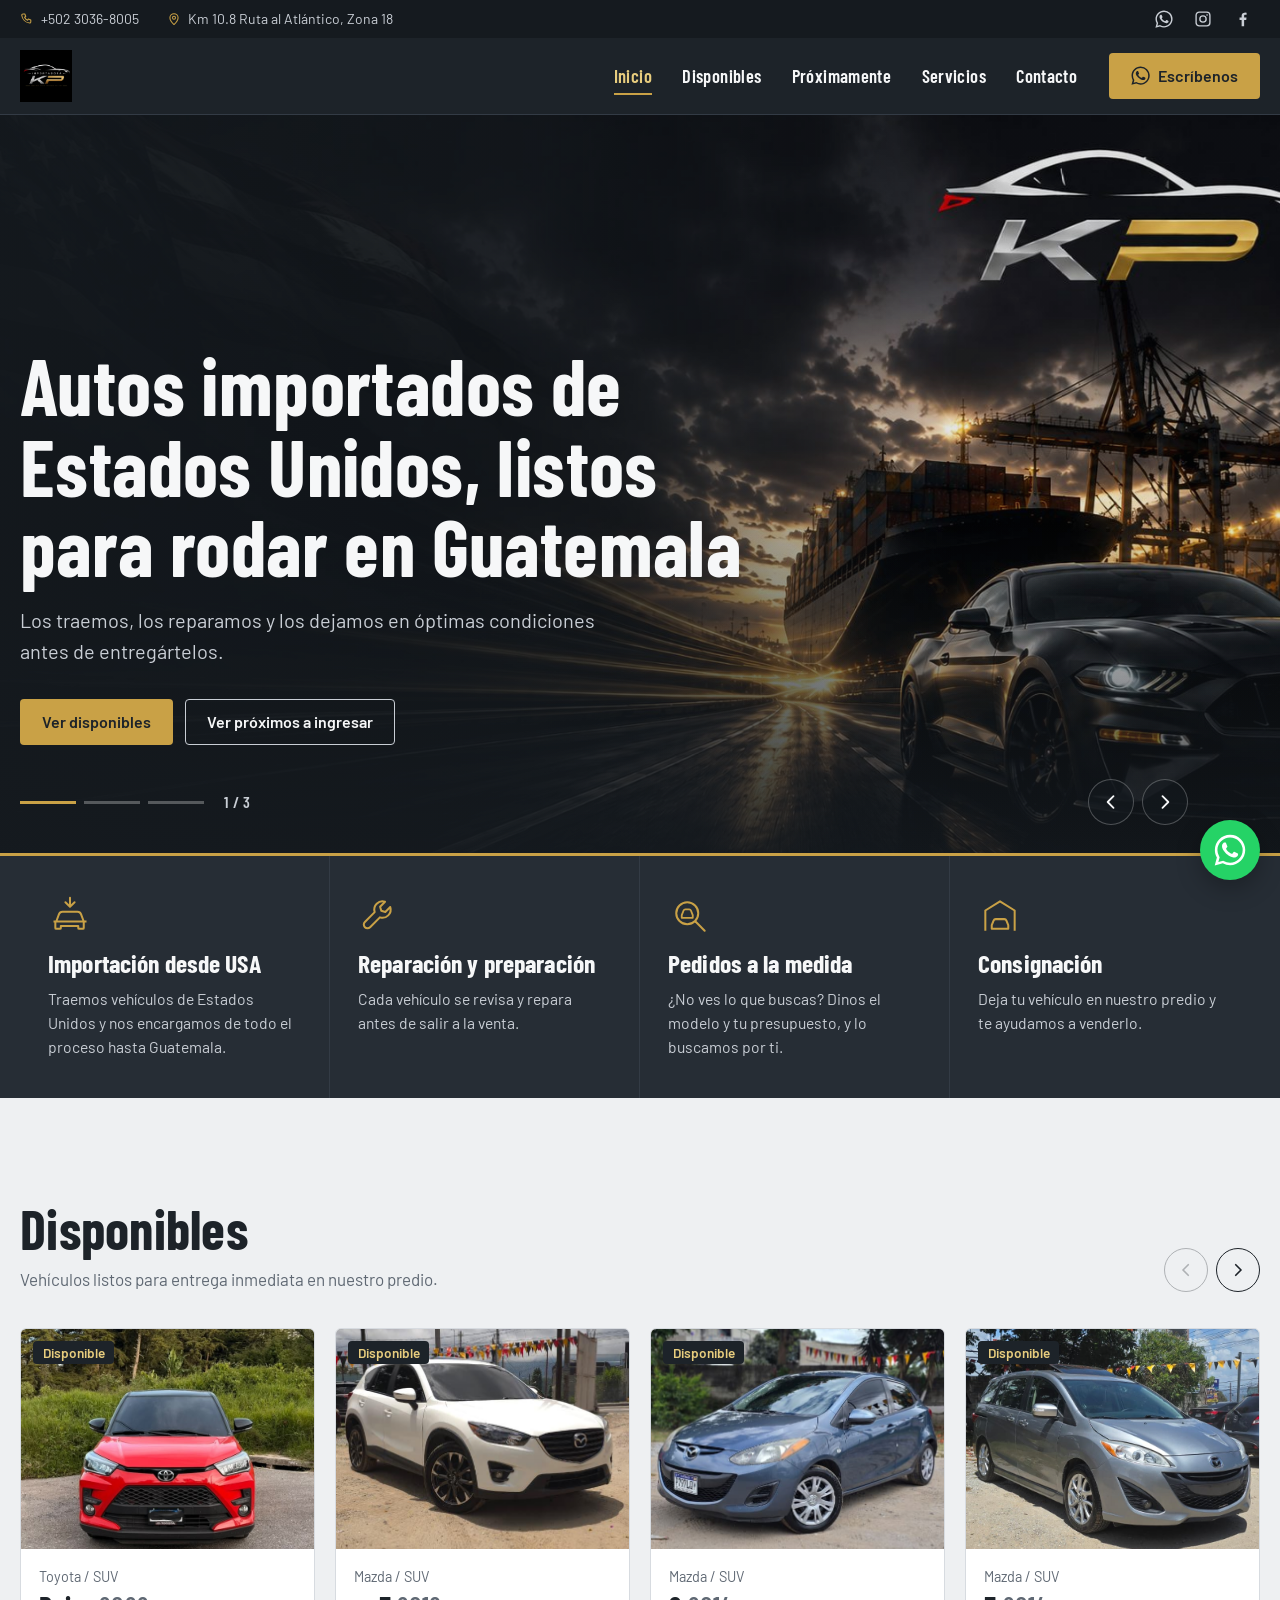
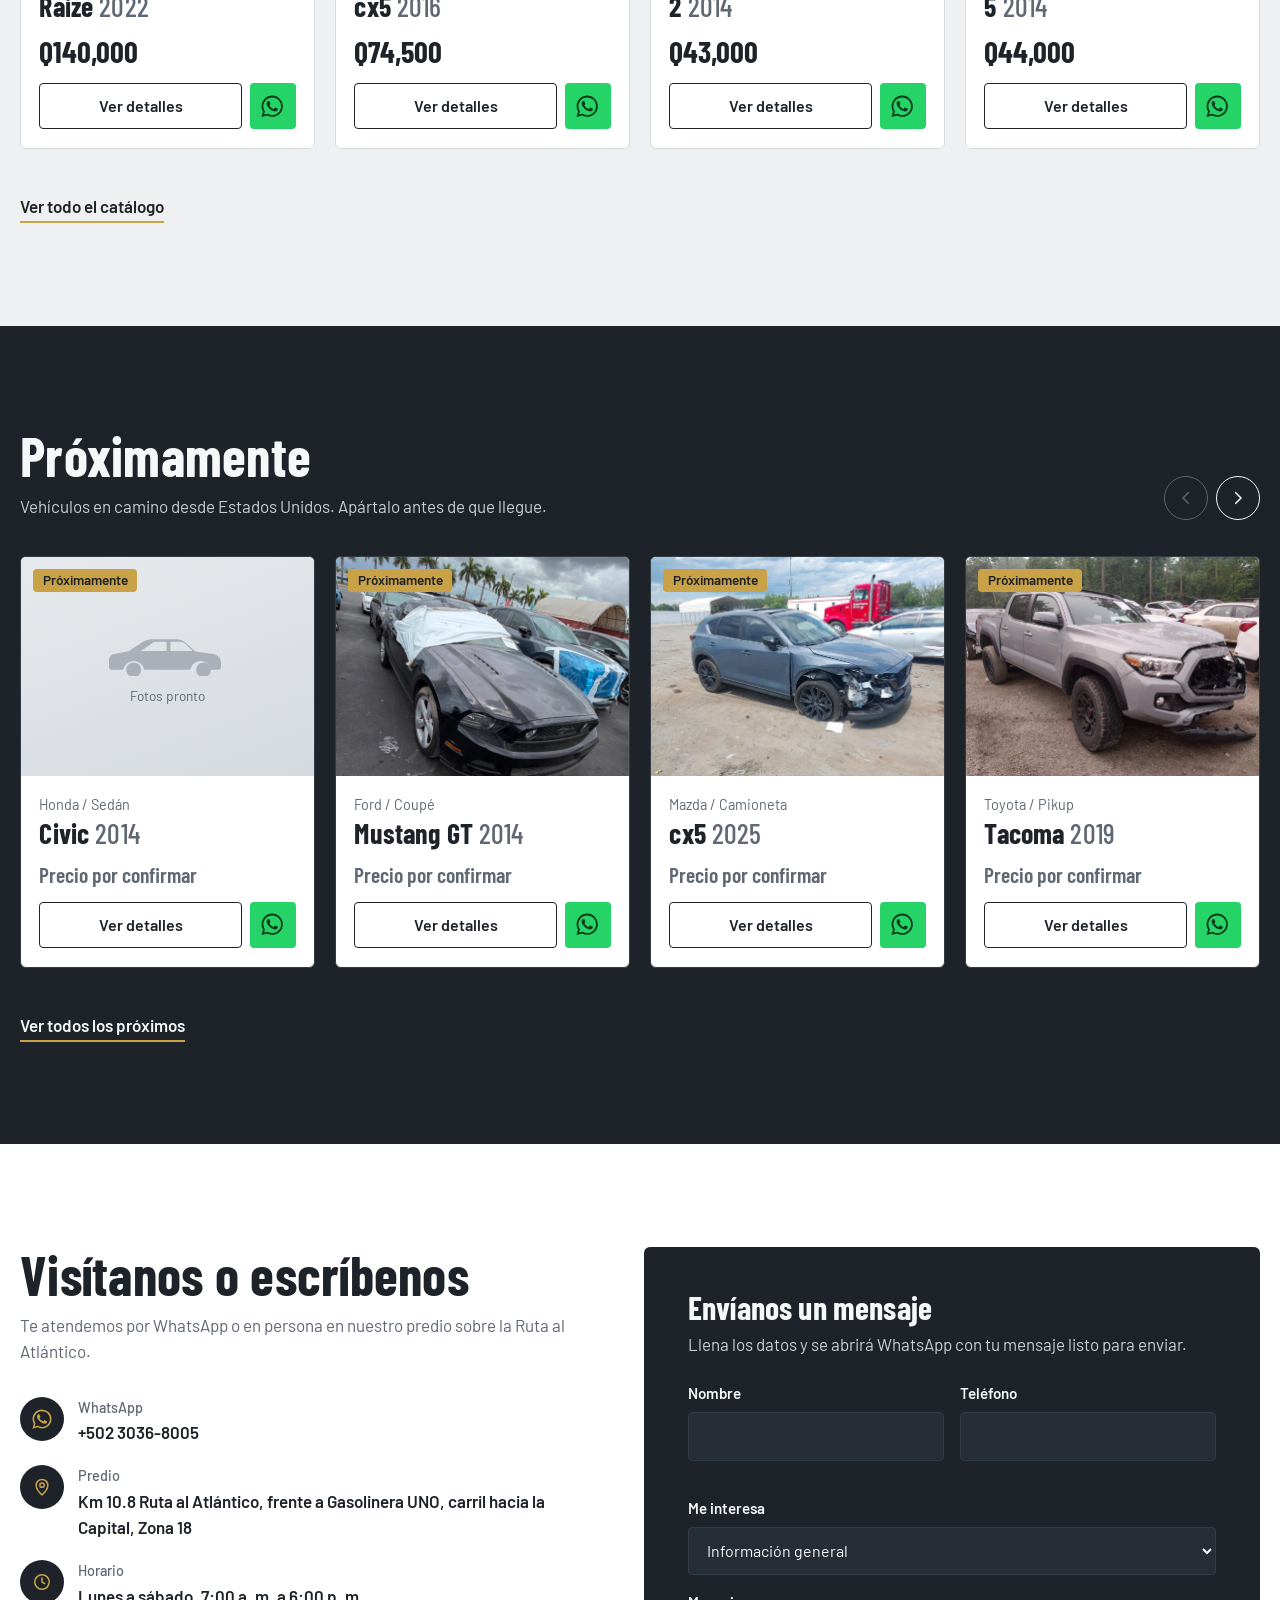
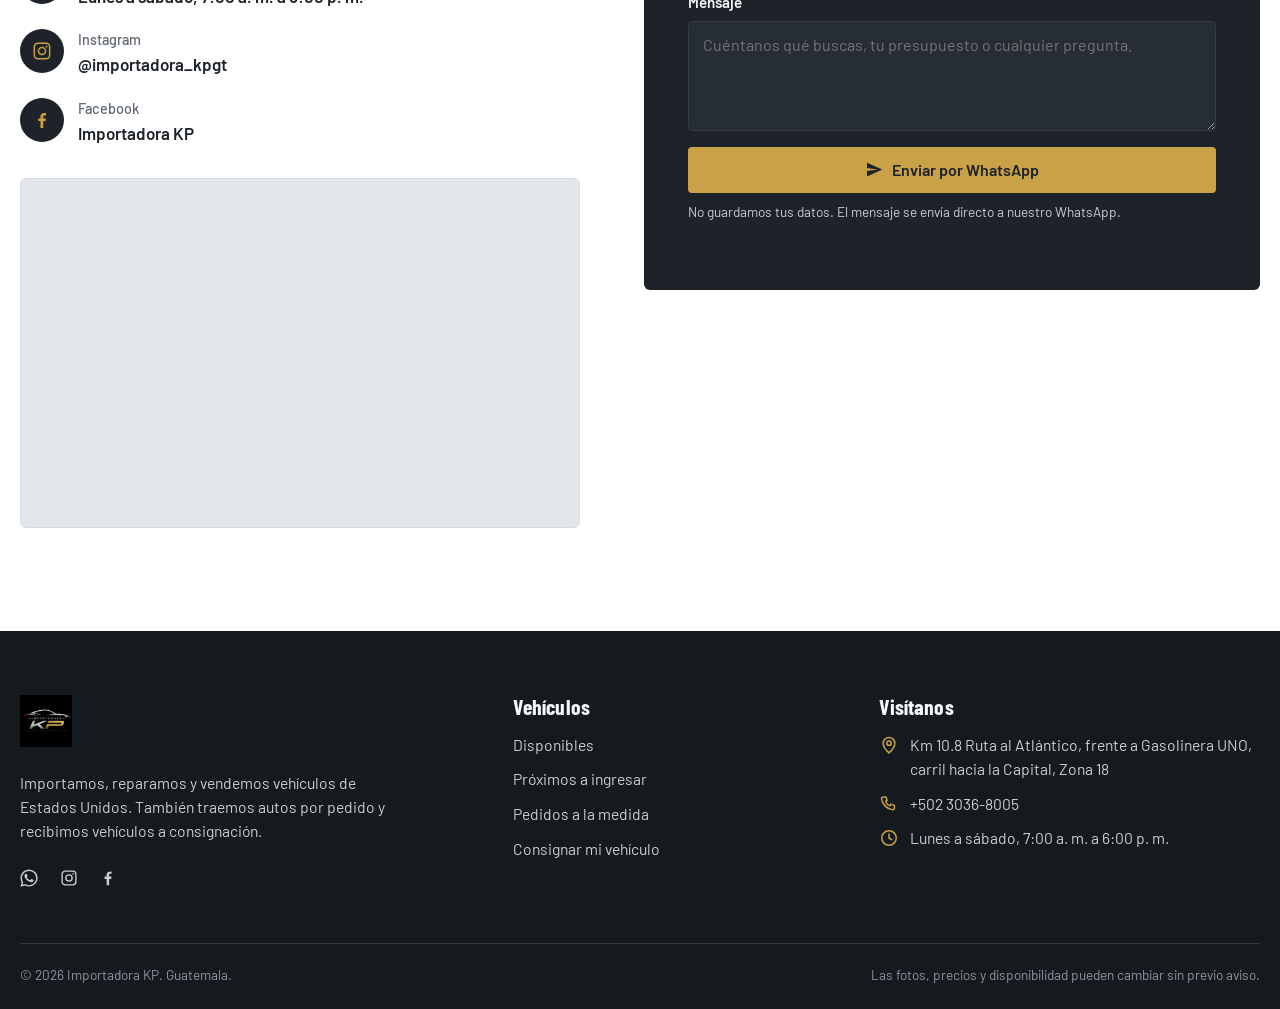
==== index.html @ 545c74b1 "Add files via upload" ====
<!DOCTYPE html>
<html lang="es">
<head>
  <meta charset="UTF-8">
  <meta name="viewport" content="width=device-width, initial-scale=1">
  <title>Importadora KP | Autos importados de Estados Unidos en Guatemala</title>
  <meta name="description" content="Importamos, reparamos y vendemos vehículos de Estados Unidos. Autos por pedido y consignación en Km 10.8 Ruta al Atlántico, Zona 18, Guatemala.">
  <meta property="og:title" content="Importadora KP">
  <meta property="og:description" content="Autos importados de Estados Unidos, listos para rodar en Guatemala.">
  <meta property="og:type" content="website">
  <meta property="og:image" content="img/logo-kp.png">
  <link rel="icon" href="img/logo-kp.png">
  <link rel="preconnect" href="https://fonts.googleapis.com">
  <link rel="preconnect" href="https://fonts.gstatic.com" crossorigin>
  <link href="https://fonts.googleapis.com/css2?family=Barlow+Condensed:wght@500;600;700&family=Barlow:wght@400;500;600&display=swap" rel="stylesheet">
  <link rel="stylesheet" href="css/styles.css">
</head>
<body data-pagina="inicio">

  <header class="encabezado" id="encabezado"></header>

  <main>
    <!-- Portada con fotos grandes (se edita en data/vehiculos.js → CONFIG.portada) -->
    <section class="portada" id="portada" aria-roledescription="carrusel" aria-label="Destacados">
      <div class="portada__pista" id="portadaPista"></div>
      <div class="portada__controles">
        <div class="contenedor">
          <div class="portada__puntos" id="portadaPuntos"></div>
          <span class="portada__contador" id="portadaContador" aria-live="polite"></span>
          <div class="portada__flechas">
            <button class="portada__flecha" id="portadaAnterior" aria-label="Diapositiva anterior"><svg viewBox="0 0 24 24"><path d="M15 5l-7 7 7 7" fill="none" stroke="currentColor" stroke-width="2.2" stroke-linecap="round" stroke-linejoin="round"/></svg></button>
            <button class="portada__flecha" id="portadaSiguiente" aria-label="Diapositiva siguiente"><svg viewBox="0 0 24 24"><path d="M9 5l7 7-7 7" fill="none" stroke="currentColor" stroke-width="2.2" stroke-linecap="round" stroke-linejoin="round"/></svg></button>
          </div>
        </div>
      </div>
    </section>

    <!-- Servicios -->
    <section class="servicios" id="servicios" aria-labelledby="tituloServicios">
      <h2 class="solo-lectores" id="tituloServicios">Servicios</h2>
      <div class="contenedor servicios__rejilla">
        <a class="servicio" href="catalogo.html">
          <svg viewBox="0 0 48 48" aria-hidden="true"><path d="M6 30h36M9 30l3-8c.6-1.6 2.1-2.6 3.8-2.6h16.4c1.7 0 3.2 1 3.8 2.6l3 8v7a1 1 0 0 1-1 1h-4a1 1 0 0 1-1-1v-2H14v2a1 1 0 0 1-1 1H9a1 1 0 0 1-1-1v-7z" fill="none" stroke="currentColor" stroke-width="2.2" stroke-linejoin="round"/><path d="M24 4v10M19 9l5 5 5-5" fill="none" stroke="currentColor" stroke-width="2.2" stroke-linecap="round" stroke-linejoin="round"/></svg>
          <h3>Importación desde USA</h3>
          <p>Traemos vehículos de Estados Unidos y nos encargamos de todo el proceso hasta Guatemala.</p>
        </a>
        <div class="servicio">
          <svg viewBox="0 0 48 48" aria-hidden="true"><path d="M29.5 8.5a9 9 0 0 0-11.3 11.3L7.5 30.5a4 4 0 1 0 5.7 5.7l10.7-10.7a9 9 0 0 0 11.3-11.3l-5.4 5.4-4.4-1.3-1.3-4.4 5.4-5.4z" fill="none" stroke="currentColor" stroke-width="2.2" stroke-linejoin="round"/></svg>
          <h3>Reparación y preparación</h3>
          <p>Cada vehículo se revisa y repara antes de salir a la venta.</p>
        </div>
        <a class="servicio" id="servicioPedido" href="#" target="_blank" rel="noopener">
          <svg viewBox="0 0 48 48" aria-hidden="true"><circle cx="21" cy="21" r="12" fill="none" stroke="currentColor" stroke-width="2.2"/><path d="M30 30l10 10" stroke="currentColor" stroke-width="2.2" stroke-linecap="round"/><path d="M15 23l2-5c.3-.8 1-1.3 1.9-1.3h4.2c.9 0 1.6.5 1.9 1.3l2 5v3H15z" fill="none" stroke="currentColor" stroke-width="2" stroke-linejoin="round"/></svg>
          <h3>Pedidos a la medida</h3>
          <p>¿No ves lo que buscas? Dinos el modelo y tu presupuesto, y lo buscamos por ti.</p>
        </a>
        <a class="servicio" id="servicioConsigna" href="#" target="_blank" rel="noopener">
          <svg viewBox="0 0 48 48" aria-hidden="true"><path d="M8 40V18l16-10 16 10v22" fill="none" stroke="currentColor" stroke-width="2.2" stroke-linejoin="round"/><path d="M15 34l2-5c.4-1 1.3-1.6 2.3-1.6h9.4c1 0 1.9.6 2.3 1.6l2 5v4H15z" fill="none" stroke="currentColor" stroke-width="2.2" stroke-linejoin="round"/></svg>
          <h3>Consignación</h3>
          <p>Deja tu vehículo en nuestro predio y te ayudamos a venderlo.</p>
        </a>
      </div>
    </section>

    <!-- Disponibles -->
    <section class="seccion" id="disponibles" aria-labelledby="tituloDisponibles">
      <div class="contenedor">
        <div class="seccion__cabeza">
          <div>
            <h2 class="seccion__titulo" id="tituloDisponibles">Disponibles</h2>
            <p class="seccion__bajada">Vehículos listos para entrega inmediata en nuestro predio.</p>
          </div>
          <div class="carrusel__flechas" data-carrusel="pistaDisponibles"></div>
        </div>
        <div class="carrusel">
          <div class="carrusel__pista" id="pistaDisponibles" tabindex="0" aria-label="Vehículos disponibles"></div>
        </div>
        <p class="seccion__mas"><a class="enlace-flecha" href="catalogo.html">Ver todo el catálogo</a></p>
      </div>
    </section>

    <!-- Próximamente -->
    <section class="seccion seccion--oscura" id="proximamente" aria-labelledby="tituloProximos">
      <div class="contenedor">
        <div class="seccion__cabeza">
          <div>
            <h2 class="seccion__titulo" id="tituloProximos">Próximamente</h2>
            <p class="seccion__bajada">Vehículos en camino desde Estados Unidos. Apártalo antes de que llegue.</p>
          </div>
          <div class="carrusel__flechas" data-carrusel="pistaProximos"></div>
        </div>
        <div class="carrusel">
          <div class="carrusel__pista" id="pistaProximos" tabindex="0" aria-label="Vehículos próximos a ingresar"></div>
        </div>
        <p class="seccion__mas"><a class="enlace-flecha" href="catalogo.html?ver=proximamente">Ver todos los próximos</a></p>
      </div>
    </section>

    <!-- Contacto -->
    <section class="seccion seccion--blanca" id="contacto" aria-labelledby="tituloContacto">
      <div class="contenedor contacto__rejilla">
        <div>
          <h2 class="seccion__titulo" id="tituloContacto">Visítanos o escríbenos</h2>
          <p class="seccion__bajada">Te atendemos por WhatsApp o en persona en nuestro predio sobre la Ruta al Atlántico.</p>
          <ul class="contacto__lista" id="contactoLista"></ul>
          <div class="contacto__mapa" id="contactoMapa"></div>
        </div>

        <form class="formulario" id="formContacto" novalidate>
          <h3>Envíanos un mensaje</h3>
          <p>Llena los datos y se abrirá WhatsApp con tu mensaje listo para enviar.</p>
          <div class="campo__fila">
            <div class="campo">
              <label for="fNombre">Nombre</label>
              <input id="fNombre" name="nombre" type="text" autocomplete="name" required>
              <span class="campo__error" id="eNombre"></span>
            </div>
            <div class="campo">
              <label for="fTelefono">Teléfono</label>
              <input id="fTelefono" name="telefono" type="tel" autocomplete="tel" inputmode="tel">
              <span class="campo__error"></span>
            </div>
          </div>
          <div class="campo">
            <label for="fInteres">Me interesa</label>
            <select id="fInteres" name="interes"></select>
          </div>
          <div class="campo">
            <label for="fMensaje">Mensaje</label>
            <textarea id="fMensaje" name="mensaje" placeholder="Cuéntanos qué buscas, tu presupuesto o cualquier pregunta."></textarea>
          </div>
          <button class="btn btn--oro btn--bloque" type="submit">
            <svg viewBox="0 0 24 24" aria-hidden="true"><path fill="currentColor" d="M2.5 20.5l19-8.5-19-8.5v6.6l13.5 1.9-13.5 1.9z"/></svg>
            Enviar por WhatsApp
          </button>
          <p class="formulario__nota">No guardamos tus datos. El mensaje se envía directo a nuestro WhatsApp.</p>
        </form>
      </div>
    </section>
  </main>

  <footer class="pie" id="pie"></footer>

  <script src="data/vehiculos.js"></script>
  <script src="js/comun.js"></script>
  <script src="js/inicio.js"></script>
</body>
</html>
---- css/styles.css ----
/* =============================================================
   IMPORTADORA KP — ESTILOS
   Paleta cromo y oro sobre acero oscuro.
   ============================================================= */

:root {
  /* Colores de marca */
  --acero: #1D2329;          /* fondo oscuro principal */
  --acero-2: #262D35;        /* paneles sobre fondo oscuro */
  --acero-3: #333B45;        /* bordes sobre fondo oscuro */
  --cromo: #C9CED5;          /* texto secundario sobre oscuro */
  --blanco: #F6F7F8;
  --oro: #C9A146;
  --oro-claro: #E8CD7E;
  --oro-oscuro: #8E6B22;
  --papel: #EEF0F2;          /* fondo claro del catálogo */
  --tinta: #1D2329;          /* texto sobre claro */
  --gris: #5F6873;           /* texto secundario sobre claro */
  --linea: #D7DBE0;          /* bordes sobre claro */
  --wa: #25D366;

  --grad-oro: linear-gradient(180deg, #F7E7B0 0%, #E3C36F 38%, #C9A146 55%, #8E6B22 100%);
  --grad-cromo: linear-gradient(180deg, #FFFFFF 0%, #D9DDE2 45%, #9EA5AE 55%, #E7EAED 100%);

  --fuente-titulo: "Barlow Condensed", "Arial Narrow", "Roboto Condensed", sans-serif;
  --fuente-texto: "Barlow", "Segoe UI", Roboto, Helvetica, Arial, sans-serif;

  --ancho: 1240px;
  --radio: 6px;
  --radio-sm: 4px;
  --alto-barra: 76px;
}

*, *::before, *::after { box-sizing: border-box; }

html { scroll-behavior: smooth; scroll-padding-top: calc(var(--alto-barra) + 12px); }

body {
  margin: 0;
  font-family: var(--fuente-texto);
  font-size: 1.0625rem;
  line-height: 1.55;
  color: var(--tinta);
  background: var(--papel);
  -webkit-font-smoothing: antialiased;
}
body.sin-scroll { overflow: hidden; }

img { max-width: 100%; display: block; }
[hidden] { display: none !important; }
a { color: inherit; }
svg { width: 1em; height: 1em; flex-shrink: 0; }

h1, h2, h3 {
  font-family: var(--fuente-titulo);
  font-weight: 700;
  line-height: 1.02;
  letter-spacing: 0.005em;
  margin: 0;
}

:focus-visible { outline: 3px solid var(--oro); outline-offset: 3px; border-radius: 2px; }

.contenedor { width: min(100% - 2.5rem, var(--ancho)); margin-inline: auto; }

.solo-lectores {
  position: absolute; width: 1px; height: 1px; overflow: hidden;
  clip: rect(0 0 0 0); white-space: nowrap;
}

/* ---------- Botones ---------- */

.btn {
  display: inline-flex; align-items: center; justify-content: center; gap: .5rem;
  min-height: 46px; padding: .65rem 1.3rem;
  font: 600 1rem/1 var(--fuente-texto);
  text-decoration: none; border-radius: var(--radio-sm);
  border: 1.5px solid transparent; cursor: pointer;
  transition: background-color .15s, color .15s, border-color .15s;
}
.btn svg { width: 1.2em; height: 1.2em; }
.btn--oro { background: var(--oro); color: var(--acero); }
.btn--oro:hover { background: var(--oro-claro); }
.btn--linea { background: transparent; border-color: var(--tinta); color: var(--tinta); }
.btn--linea:hover { background: var(--tinta); color: var(--blanco); }
.btn--cromo { background: transparent; border-color: var(--cromo); color: var(--blanco); }
.btn--cromo:hover { background: var(--blanco); color: var(--acero); border-color: var(--blanco); }
.btn--wa { background: var(--wa); color: #0B3B1D; }
.btn--wa:hover { background: #3BE07A; }
.btn--icono { width: 46px; padding: 0; }
.btn--icono svg { width: 1.4em; height: 1.4em; }
.btn--bloque { width: 100%; }

/* ---------- Logo ---------- */

.logo { display: inline-flex; align-items: center; text-decoration: none; }
.logo img { height: 52px; width: auto; }
.logo__texto { display: none; }
.logo--texto .logo__texto {
  display: inline-block;
  font: 700 1.75rem/1 var(--fuente-titulo);
  background: var(--grad-cromo);
  -webkit-background-clip: text; background-clip: text; color: transparent;
}
.logo--texto .logo__texto b {
  background: var(--grad-oro);
  -webkit-background-clip: text; background-clip: text; color: transparent;
}

/* ---------- Encabezado ---------- */

.encabezado { position: sticky; top: 0; z-index: 50; }

.franja { background: #151A1F; color: var(--cromo); font-size: .875rem; }
.franja__fila { display: flex; align-items: center; gap: 1.75rem; min-height: 38px; }
.franja__dato { display: inline-flex; align-items: center; gap: .45rem; text-decoration: none; }
.franja__dato:hover { color: var(--oro-claro); }
.franja__dato svg { color: var(--oro); }
.redes { display: flex; gap: .35rem; }
.redes a {
  display: grid; place-items: center; width: 34px; height: 34px;
  color: var(--cromo); border-radius: 50%; text-decoration: none;
}
.redes a:hover { color: var(--oro-claro); }
.redes svg { width: 18px; height: 18px; }
.redes--franja { margin-left: auto; }

.barra { background: var(--acero); border-bottom: 1px solid var(--acero-3); }
.barra__fila { display: flex; align-items: center; justify-content: space-between; min-height: var(--alto-barra); gap: 2rem; }

.nav { display: flex; align-items: center; gap: 2rem; }
.nav ul { display: flex; gap: 1.9rem; list-style: none; margin: 0; padding: 0; }
.nav ul a {
  position: relative; display: block; padding: .5rem 0;
  font: 600 1.15rem/1 var(--fuente-titulo); letter-spacing: .02em;
  color: var(--blanco); text-decoration: none;
}
.nav ul a::after {
  content: ""; position: absolute; left: 0; right: 0; bottom: -2px; height: 2px;
  background: var(--oro); transform: scaleX(0); transform-origin: left; transition: transform .2s;
}
.nav ul a:hover::after, .nav ul a[aria-current="page"]::after { transform: scaleX(1); }
.nav ul a[aria-current="page"] { color: var(--oro-claro); }

.barra__menu {
  display: none; width: 46px; height: 46px; border: 1px solid var(--acero-3);
  background: transparent; color: var(--blanco); border-radius: var(--radio-sm); cursor: pointer;
}
.barra__menu svg { width: 24px; height: 24px; }

/* ---------- Portada (slider) ---------- */

.portada { position: relative; background: var(--acero); color: var(--blanco); overflow: hidden; }
.portada__pista { position: relative; height: clamp(520px, 82vh, 780px); }

/* Cada diapositiva espera a la derecha y entra deslizándose */
.diapositiva {
  position: absolute; inset: 0; display: flex; align-items: flex-end;
  transform: translateX(100%); visibility: hidden;
  transition: transform 1s cubic-bezier(.77, 0, .18, 1), visibility 1s;
}
.diapositiva.es-activa { transform: translateX(0); visibility: visible; }
.diapositiva.es-saliente { transform: translateX(-100%); visibility: visible; }
/* Cuando se va hacia atrás, el movimiento es al revés */
.portada--atras .diapositiva { transform: translateX(-100%); }
.portada--atras .diapositiva.es-activa { transform: translateX(0); }
.portada--atras .diapositiva.es-saliente { transform: translateX(100%); }

.diapositiva__fondo { position: absolute; inset: 0; overflow: hidden; }
.diapositiva__fondo img { width: 100%; height: 100%; object-fit: cover; }
/* La foto se acerca lentamente mientras está en pantalla */
.diapositiva.es-activa .diapositiva__fondo img { animation: acercar calc(var(--duracion, 6s) + 1.5s) ease-out forwards; }
@keyframes acercar { from { transform: scale(1); } to { transform: scale(1.1); } }

.diapositiva__fondo .foto-vacia { height: 100%; background: radial-gradient(ellipse at 70% 40%, #3A434E 0%, var(--acero) 70%); }
.diapositiva__fondo .foto-vacia svg { width: min(46vw, 560px); height: auto; color: #2E363F; margin-left: 30%; }
.diapositiva__fondo .foto-vacia span { display: none; }
.diapositiva::after {
  content: ""; position: absolute; inset: 0;
  background:
    linear-gradient(90deg, rgba(21,26,31,.92) 0%, rgba(21,26,31,.7) 42%, rgba(21,26,31,.1) 75%),
    linear-gradient(0deg, rgba(21,26,31,.85) 0%, rgba(21,26,31,0) 45%);
}
.diapositiva__texto { position: relative; z-index: 2; padding-bottom: clamp(5.5rem, 12vh, 8rem); }
.diapositiva__texto > * { max-width: 760px; }
.diapositiva__texto h1, .diapositiva__texto h2 {
  font-size: clamp(2.6rem, 6.2vw, 5rem);
  text-wrap: balance;
}
.diapositiva__texto p { font-size: clamp(1.05rem, 1.6vw, 1.25rem); color: var(--cromo); max-width: 56ch; margin: 1.1rem 0 2rem; }
.diapositiva__botones { display: flex; flex-wrap: wrap; gap: .8rem; }

/* Los textos entran uno tras otro después de que llega la foto */
.diapositiva.es-activa .diapositiva__texto > * { animation: entrar .8s cubic-bezier(.2,.7,.2,1) both; animation-delay: .55s; }
.diapositiva.es-activa .diapositiva__texto > :nth-child(2) { animation-delay: .7s; }
.diapositiva.es-activa .diapositiva__texto > :nth-child(3) { animation-delay: .85s; }
@keyframes entrar { from { opacity: 0; transform: translateY(28px); } to { opacity: 1; transform: none; } }

.portada__controles {
  position: absolute; z-index: 3; left: 0; right: 0; bottom: 1.75rem;
}
.portada__controles .contenedor { display: flex; align-items: center; gap: 1.25rem; }
.portada__puntos { display: flex; gap: .5rem; }
.portada__punto {
  position: relative; width: 56px; height: 20px; padding: 0; border: 0; background: none; cursor: pointer;
}
.portada__punto::before {
  content: ""; position: absolute; left: 0; right: 0; top: 9px; height: 3px; background: rgba(255,255,255,.28);
}
.portada__punto span {
  position: absolute; left: 0; top: 9px; height: 3px; width: 0; background: var(--oro);
}
.portada__punto.es-activo span { animation: progreso var(--duracion, 6s) linear forwards; }
.portada.en-pausa .portada__punto.es-activo span { animation-play-state: paused; }
@keyframes progreso { to { width: 100%; } }
.portada__contador { font: 600 1rem/1 var(--fuente-titulo); color: var(--cromo); letter-spacing: .05em; }
.portada__flechas { margin-left: auto; display: flex; gap: .5rem; }
.portada__flecha {
  width: 46px; height: 46px; display: grid; place-items: center;
  background: rgba(21,26,31,.55); color: var(--blanco); border: 1px solid rgba(255,255,255,.25);
  border-radius: 50%; cursor: pointer;
}
.portada__flecha:hover { border-color: var(--oro); color: var(--oro-claro); }
.portada__flecha svg { width: 20px; height: 20px; }
/* deja espacio para el botón flotante de WhatsApp */
@media (max-width: 1400px) { .portada__flechas { margin-right: 4.5rem; } }

/* ---------- Secciones ---------- */

.seccion { padding: clamp(4rem, 8vw, 6.5rem) 0; }
.seccion--oscura { background: var(--acero); color: var(--blanco); }
.seccion--blanca { background: #fff; }

.seccion__cabeza { display: flex; align-items: flex-end; justify-content: space-between; gap: 1.5rem; margin-bottom: 2.25rem; flex-wrap: wrap; }
.seccion__titulo { font-size: clamp(2.2rem, 4.4vw, 3.4rem); }
.seccion__bajada { color: var(--gris); margin: .6rem 0 0; max-width: 60ch; }
.seccion--oscura .seccion__bajada { color: var(--cromo); }

.enlace-flecha {
  display: inline-flex; align-items: center; gap: .4rem;
  font-weight: 600; text-decoration: none; border-bottom: 2px solid var(--oro); padding-bottom: 2px;
}
.enlace-flecha:hover { color: var(--oro-oscuro); }
.seccion--oscura .enlace-flecha:hover { color: var(--oro-claro); }

.seccion__mas { margin: 2rem 0 0; }

/* ---------- Servicios ---------- */

.servicios { background: var(--acero-2); color: var(--blanco); border-top: 3px solid var(--oro); }
.servicios__rejilla { display: grid; grid-template-columns: repeat(4, 1fr); }
.servicio {
  display: flex; flex-direction: column; gap: .7rem;
  padding: 2.4rem 1.75rem; border-right: 1px solid var(--acero-3); text-decoration: none;
}
.servicio:last-child { border-right: 0; }
.servicio svg { width: 44px; height: 44px; color: var(--oro); }
.servicio h3 { font-size: 1.6rem; }
.servicio p { margin: 0; color: var(--cromo); font-size: .98rem; }
a.servicio:hover h3 { color: var(--oro-claro); }

/* ---------- Carrusel de fichas (inicio) ---------- */

.carrusel { position: relative; }
.carrusel__pista {
  display: grid; grid-auto-flow: column; grid-auto-columns: calc((100% - 3 * 1.25rem) / 4);
  gap: 1.25rem; overflow-x: auto; scroll-snap-type: x mandatory;
  padding-bottom: .75rem; scrollbar-width: thin;
}
.carrusel__pista > * { scroll-snap-align: start; }
.carrusel__flechas { display: flex; gap: .5rem; }
.carrusel__flecha {
  width: 44px; height: 44px; display: grid; place-items: center; cursor: pointer;
  background: transparent; border: 1.5px solid currentColor; border-radius: 50%; color: inherit;
}
.carrusel__flecha:hover { background: var(--oro); border-color: var(--oro); color: var(--acero); }
.carrusel__flecha svg { width: 18px; height: 18px; }
.carrusel__flecha:disabled { opacity: .3; pointer-events: none; }

/* ---------- Ficha de vehículo ---------- */

.ficha {
  display: flex; flex-direction: column; background: #fff;
  border: 1px solid var(--linea); border-radius: var(--radio); overflow: hidden;
  color: var(--tinta);
}
.ficha:hover { border-color: #AEB5BE; }
.ficha__foto { position: relative; display: block; text-decoration: none; aspect-ratio: 4 / 3; background: #E3E6EA; overflow: hidden; }
.ficha__foto img { width: 100%; height: 100%; object-fit: cover; transition: transform .4s ease; }
.ficha:hover .ficha__foto img { transform: scale(1.03); }
.ficha__estado {
  position: absolute; top: .75rem; left: .75rem;
  padding: .3rem .6rem; border-radius: var(--radio-sm);
  font: 600 .85rem/1 var(--fuente-texto);
  background: var(--acero); color: var(--oro-claro);
}
.ficha--proximo .ficha__estado { background: var(--oro); color: var(--acero); }

.ficha__cuerpo { display: flex; flex-direction: column; flex: 1; padding: 1.1rem 1.15rem 1.2rem; }
.ficha__marca { margin: 0 0 .2rem; font-size: .9rem; color: var(--gris); }
.ficha__nombre { font-size: 1.75rem; }
.ficha__nombre a { text-decoration: none; }
.ficha__nombre a:hover { color: var(--oro-oscuro); }
.ficha__nombre span { color: var(--gris); font-weight: 500; }
.ficha__datos { display: flex; flex-wrap: wrap; gap: .35rem; list-style: none; padding: 0; margin: .75rem 0 0; }
.ficha__datos li { font-size: .85rem; padding: .2rem .55rem; background: var(--papel); border-radius: var(--radio-sm); color: #3E4650; }
.ficha__precio {
  margin: auto 0 0; padding-top: 1rem;
  font: 700 1.9rem/1 var(--fuente-titulo); color: var(--tinta);
}
.ficha__precio--pendiente { font-size: 1.35rem; color: var(--gris); font-weight: 600; }
.ficha__acciones { display: flex; gap: .5rem; margin-top: 1rem; }
.ficha__acciones .btn--linea { flex: 1; }

/* Foto faltante */
.foto-vacia {
  width: 100%; height: 100%; display: flex; flex-direction: column; align-items: center; justify-content: center; gap: .6rem;
  background: linear-gradient(160deg, #E7EAED, #D5DADF); color: #A9B0B8;
}
.foto-vacia svg { width: 46%; height: auto; }
.foto-vacia span { font-size: .85rem; color: var(--gris); }
.seccion--oscura .ficha { border-color: var(--acero-3); }

/* Vacío */
.vacio {
  grid-column: 1 / -1; padding: 3rem 1.5rem; text-align: center;
  border: 1.5px dashed var(--linea); border-radius: var(--radio); background: #fff;
}
.vacio h3 { font-size: 1.8rem; margin-bottom: .5rem; }
.vacio p { color: var(--gris); margin: 0 auto 1.25rem; max-width: 48ch; }
.vacio__botones { display: flex; gap: .6rem; justify-content: center; flex-wrap: wrap; }
.seccion--oscura .vacio { background: var(--acero-2); border-color: var(--acero-3); }
.seccion--oscura .vacio p { color: var(--cromo); }

/* ---------- Contacto ---------- */

.contacto__rejilla { display: grid; grid-template-columns: 1fr 1.1fr; gap: clamp(2rem, 5vw, 4.5rem); align-items: start; }
.contacto__lista { list-style: none; padding: 0; margin: 2rem 0; display: grid; gap: 1.25rem; }
.contacto__lista li { display: grid; grid-template-columns: 44px 1fr; gap: .9rem; align-items: start; }
.contacto__icono { display: grid; place-items: center; width: 44px; height: 44px; border-radius: 50%; background: var(--acero); color: var(--oro); }
.contacto__icono svg { width: 20px; height: 20px; }
.contacto__lista strong { display: block; font-size: .9rem; color: var(--gris); font-weight: 500; }
.contacto__lista a, .contacto__lista span { font-weight: 600; text-decoration: none; }
.contacto__lista a:hover { color: var(--oro-oscuro); }
.contacto__mapa { border: 1px solid var(--linea); border-radius: var(--radio); overflow: hidden; aspect-ratio: 16 / 10; background: #E3E6EA; }
.contacto__mapa iframe { width: 100%; height: 100%; border: 0; display: block; }

.formulario { background: var(--acero); color: var(--blanco); padding: clamp(1.75rem, 4vw, 2.75rem); border-radius: var(--radio); }
.formulario h3 { font-size: 2rem; }
.formulario > p { color: var(--cromo); margin: .5rem 0 1.5rem; }
.campo { display: grid; gap: .4rem; margin-bottom: 1rem; }
.campo label { font-size: .95rem; font-weight: 600; }
.campo input, .campo select, .campo textarea {
  width: 100%; min-height: 48px; padding: .7rem .9rem;
  font: inherit; font-size: 1rem; color: var(--blanco);
  background: var(--acero-2); border: 1px solid var(--acero-3); border-radius: var(--radio-sm);
}
.campo textarea { min-height: 110px; resize: vertical; }
.campo input:focus, .campo select:focus, .campo textarea:focus { outline: none; border-color: var(--oro); box-shadow: 0 0 0 3px rgba(201,161,70,.25); }
.campo__fila { display: grid; grid-template-columns: 1fr 1fr; gap: 1rem; }
.formulario__nota { font-size: .85rem; color: var(--cromo); margin: .9rem 0 0; }
.campo__error { color: #F2A7A0; font-size: .85rem; min-height: 1em; }

/* ---------- Pie ---------- */

.pie { background: #151A1F; color: var(--cromo); padding-top: 4rem; }
.pie__rejilla { display: grid; grid-template-columns: 1.4fr 1fr 1.2fr; gap: 3rem; padding-bottom: 3rem; }
.pie__marca p { margin: 1.1rem 0; max-width: 42ch; font-size: .98rem; }
.pie__marca .redes { margin-left: -8px; }
.pie__titulo { font-size: 1.35rem; color: var(--blanco); margin-bottom: 1rem; }
.pie__lista { list-style: none; margin: 0; padding: 0; display: grid; gap: .65rem; font-size: .98rem; }
.pie__lista a { text-decoration: none; }
.pie__lista a:hover { color: var(--oro-claro); }
.pie__lista--iconos li { display: grid; grid-template-columns: 20px 1fr; gap: .7rem; }
.pie__lista--iconos svg { width: 20px; height: 20px; color: var(--oro); margin-top: 2px; }
.pie__legal {
  display: flex; justify-content: space-between; gap: 1rem; flex-wrap: wrap;
  border-top: 1px solid var(--acero-3); padding: 1.25rem 0 1.5rem; font-size: .85rem; color: #8D96A1;
}
.pie__legal p { margin: 0; }

/* ---------- WhatsApp flotante ---------- */

.wa-flotante {
  position: fixed; right: 1.25rem; bottom: 1.25rem; z-index: 60;
  width: 60px; height: 60px; display: grid; place-items: center; border-radius: 50%;
  background: var(--wa); color: #fff; box-shadow: 0 8px 24px rgba(0,0,0,.28);
}
.wa-flotante svg { width: 32px; height: 32px; }
.wa-flotante:hover { background: #1FB857; }

/* =============================================================
   CATÁLOGO
   ============================================================= */

.cabecera-pagina { background: var(--acero); color: var(--blanco); padding: 2.75rem 0 0; }
.cabecera-pagina h1 { font-size: clamp(2.4rem, 5vw, 3.6rem); }
.cabecera-pagina p { color: var(--cromo); margin: .5rem 0 0; max-width: 60ch; }
.migas { font-size: .9rem; color: var(--cromo); margin-bottom: .9rem; }
.migas a { text-decoration: none; }
.migas a:hover { color: var(--oro-claro); }

.pestanas { display: flex; gap: .25rem; margin-top: 2rem; }
.pestana {
  display: inline-flex; align-items: center; gap: .55rem;
  padding: .95rem 1.4rem; border: 0; cursor: pointer;
  font: 600 1.2rem/1 var(--fuente-titulo); letter-spacing: .02em;
  color: var(--cromo); background: var(--acero-2);
  border-radius: var(--radio) var(--radio) 0 0;
}
.pestana:hover { color: var(--blanco); }
.pestana[aria-selected="true"] { background: var(--papel); color: var(--tinta); }
.pestana__cuenta {
  font: 600 .8rem/1 var(--fuente-texto); padding: .25rem .45rem; border-radius: 99px;
  background: var(--acero-3); color: var(--blanco);
}
.pestana[aria-selected="true"] .pestana__cuenta { background: var(--oro); color: var(--acero); }

.catalogo { display: grid; grid-template-columns: 280px 1fr; gap: 2rem; padding: 2rem 0 5rem; align-items: start; }

/* Filtros */
.filtros {
  position: sticky; top: calc(var(--alto-barra) + 1rem);
  background: #fff; border: 1px solid var(--linea); border-radius: var(--radio);
  max-height: calc(100vh - var(--alto-barra) - 2rem); overflow: auto;
}
.filtros__cabeza {
  display: flex; align-items: center; justify-content: space-between;
  padding: 1rem 1.15rem; border-bottom: 1px solid var(--linea);
}
.filtros__cabeza h2 { font-size: 1.5rem; }
.filtros__limpiar { background: none; border: 0; color: var(--oro-oscuro); font: 600 .9rem var(--fuente-texto); cursor: pointer; padding: .3rem 0; text-decoration: underline; text-underline-offset: 3px; }
.filtros__cerrar { display: none; background: none; border: 0; cursor: pointer; width: 40px; height: 40px; color: var(--tinta); }
.filtros__cerrar svg { width: 22px; height: 22px; }

.grupo { border-bottom: 1px solid var(--linea); }
.grupo:last-of-type { border-bottom: 0; }
.grupo summary {
  display: flex; align-items: center; justify-content: space-between;
  padding: 1rem 1.15rem; cursor: pointer; list-style: none;
  font-weight: 600;
}
.grupo summary::-webkit-details-marker { display: none; }
.grupo summary::after {
  content: ""; width: 9px; height: 9px; border-right: 2px solid var(--gris); border-bottom: 2px solid var(--gris);
  transform: rotate(45deg) translateY(-3px); transition: transform .2s;
}
.grupo[open] summary::after { transform: rotate(225deg) translateY(-2px); }
.grupo__cuerpo { padding: 0 1.15rem 1.15rem; display: grid; gap: .55rem; }

.opcion { display: flex; align-items: center; gap: .6rem; cursor: pointer; font-size: .98rem; }
.opcion input { width: 18px; height: 18px; accent-color: var(--acero); margin: 0; }
.opcion span:last-child { margin-left: auto; color: var(--gris); font-size: .85rem; }

.rango { display: grid; grid-template-columns: 1fr 1fr; gap: .6rem; }
.rango label { display: grid; gap: .25rem; font-size: .8rem; color: var(--gris); }
.rango input, .rango select, .busqueda input, .orden select {
  width: 100%; min-height: 42px; padding: .5rem .7rem; font: inherit; font-size: .95rem;
  border: 1px solid var(--linea); border-radius: var(--radio-sm); background: #fff; color: var(--tinta);
}
.rango input:focus, .rango select:focus, .busqueda input:focus, .orden select:focus { outline: none; border-color: var(--acero); box-shadow: 0 0 0 3px rgba(29,35,41,.12); }

/* Resultados */
.resultados__barra {
  display: flex; align-items: center; gap: 1rem; flex-wrap: wrap;
  padding-bottom: 1.25rem; margin-bottom: 1.5rem; border-bottom: 1px solid var(--linea);
}
.busqueda { position: relative; flex: 1 1 260px; }
.busqueda svg { position: absolute; left: .8rem; top: 50%; transform: translateY(-50%); width: 18px; height: 18px; color: var(--gris); }
.busqueda input { padding-left: 2.4rem; min-height: 46px; }
.resultados__cuenta { margin: -0.5rem 0 1rem; color: var(--gris); font-size: .95rem; }
.resultados__cuenta:empty { display: none; }
.filtros__vacio { padding: 1.15rem; margin: 0; color: var(--gris); }
.resultados__cuenta strong { color: var(--tinta); }
.orden { display: flex; align-items: center; gap: .5rem; }
.orden label { font-size: .9rem; color: var(--gris); white-space: nowrap; }
.orden select { min-height: 46px; width: auto; }
.boton-filtros { display: none; }

.chips { display: flex; flex-wrap: wrap; gap: .5rem; margin: -0.5rem 0 1.25rem; }
.chip {
  display: inline-flex; align-items: center; gap: .4rem;
  padding: .35rem .5rem .35rem .75rem; border-radius: 99px;
  background: var(--acero); color: var(--blanco); border: 0; cursor: pointer; font: 500 .85rem var(--fuente-texto);
}
.chip svg { width: 14px; height: 14px; color: var(--oro-claro); }
.chip:hover { background: #2F3842; }

.rejilla { display: grid; grid-template-columns: repeat(3, 1fr); gap: 1.25rem; }

.aviso-proximos {
  display: flex; gap: 1rem; align-items: center; justify-content: space-between; flex-wrap: wrap;
  padding: 1.1rem 1.25rem; margin-bottom: 1.5rem;
  background: #fff; border: 1px solid var(--linea); border-left: 4px solid var(--oro); border-radius: var(--radio);
}
.aviso-proximos p { margin: 0; max-width: 62ch; }

.fondo-filtros { display: none; }

/* =============================================================
   DETALLE DE VEHÍCULO
   ============================================================= */

.detalle { display: grid; grid-template-columns: 1.45fr 1fr; gap: 2.5rem; padding: 2rem 0 4rem; align-items: start; }
.galeria__principal {
  position: relative; aspect-ratio: 4 / 3; background: #E3E6EA; border-radius: var(--radio); overflow: hidden;
}
.galeria__principal img { width: 100%; height: 100%; object-fit: cover; }
.galeria__miniaturas { display: grid; grid-template-columns: repeat(5, 1fr); gap: .6rem; margin-top: .6rem; }
.galeria__miniatura { padding: 0; border: 2px solid transparent; border-radius: var(--radio-sm); overflow: hidden; aspect-ratio: 4 / 3; cursor: pointer; background: #E3E6EA; }
.galeria__miniatura img { width: 100%; height: 100%; object-fit: cover; }
.galeria__miniatura[aria-current="true"] { border-color: var(--oro); }
.galeria__nav {
  position: absolute; top: 50%; transform: translateY(-50%);
  width: 44px; height: 44px; border-radius: 50%; border: 0; cursor: pointer;
  background: rgba(29,35,41,.7); color: #fff; display: grid; place-items: center;
}
.galeria__nav svg { width: 18px; height: 18px; }
.galeria__nav--ant { left: .75rem; }
.galeria__nav--sig { right: .75rem; }

.resumen { position: sticky; top: calc(var(--alto-barra) + 1rem); background: #fff; border: 1px solid var(--linea); border-radius: var(--radio); padding: 1.75rem; }
.resumen__estado { display: inline-block; padding: .3rem .6rem; border-radius: var(--radio-sm); font: 600 .85rem/1 var(--fuente-texto); background: var(--acero); color: var(--oro-claro); }
.resumen__estado--proximo { background: var(--oro); color: var(--acero); }
.resumen__marca { margin: 1rem 0 .15rem; color: var(--gris); }
.resumen h1 { font-size: clamp(2.2rem, 4vw, 3rem); }
.resumen h1 span { color: var(--gris); font-weight: 500; }
.resumen__precio { font: 700 2.6rem/1 var(--fuente-titulo); margin: 1.25rem 0 0; }
.resumen__precio--pendiente { font-size: 1.8rem; color: var(--gris); }
.resumen__botones { display: grid; gap: .6rem; margin-top: 1.5rem; }
.resumen__nota { font-size: .88rem; color: var(--gris); margin: 1rem 0 0; }

.fichatecnica { margin-top: 2.5rem; }
.fichatecnica h2 { font-size: 2rem; margin-bottom: 1rem; }
.fichatecnica dl { display: grid; grid-template-columns: repeat(2, 1fr); margin: 0; background: #fff; border: 1px solid var(--linea); border-radius: var(--radio); overflow: hidden; }
.fichatecnica dl div { padding: .9rem 1.15rem; border-bottom: 1px solid var(--linea); }
.fichatecnica dl div:nth-child(odd) { border-right: 1px solid var(--linea); }
.fichatecnica dt { font-size: .85rem; color: var(--gris); }
.fichatecnica dd { margin: .1rem 0 0; font-weight: 600; }
.fichatecnica__texto { margin-top: 1.5rem; white-space: pre-line; max-width: 70ch; }

.no-encontrado { padding: 5rem 0; text-align: center; }
.no-encontrado h1 { font-size: 3rem; margin-bottom: .75rem; }
.no-encontrado p { color: var(--gris); margin: 0 auto 1.75rem; max-width: 48ch; }

/* =============================================================
   RESPONSIVE
   ============================================================= */

@media (max-width: 1100px) {
  .carrusel__pista { grid-auto-columns: calc((100% - 2 * 1.25rem) / 3); }
  .rejilla { grid-template-columns: repeat(2, 1fr); }
  .nav ul { gap: 1.3rem; }
}

@media (max-width: 960px) {
  :root { --alto-barra: 68px; }
  .franja__dato--dir { display: none; }
  .barra__menu { display: grid; place-items: center; }
  .nav {
    position: fixed; inset: calc(var(--alto-barra) + 38px) 0 0 0; z-index: 40;
    flex-direction: column; align-items: stretch; gap: 1.5rem;
    padding: 1.5rem 1.25rem 2rem; background: var(--acero);
    transform: translateX(100%); visibility: hidden; transition: transform .25s ease, visibility .25s;
  }
  .nav--abierto { transform: none; visibility: visible; }
  .nav ul { flex-direction: column; gap: 0; }
  .nav ul a { padding: 1.1rem 0; font-size: 1.6rem; border-bottom: 1px solid var(--acero-3); }
  .nav ul a::after { display: none; }
  .nav__cta { min-height: 54px; }

  .servicios__rejilla { grid-template-columns: repeat(2, 1fr); }
  .servicio:nth-child(2) { border-right: 0; }
  .servicio:nth-child(-n+2) { border-bottom: 1px solid var(--acero-3); }

  .contacto__rejilla { grid-template-columns: 1fr; }
  .pie__rejilla { grid-template-columns: 1fr 1fr; }
  .pie__marca { grid-column: 1 / -1; }

  /* Catálogo: filtros como panel lateral */
  .catalogo { grid-template-columns: 1fr; }
  .filtros {
    position: fixed; top: 0; bottom: 0; left: 0; z-index: 70; width: min(88vw, 360px);
    max-height: none; border-radius: 0; border: 0;
    transform: translateX(-100%); visibility: hidden; transition: transform .25s ease, visibility .25s;
  }
  .filtros--abierto { transform: none; visibility: visible; }
  .filtros__cerrar { display: grid; place-items: center; }
  .filtros__pie { position: sticky; bottom: 0; padding: 1rem 1.15rem; background: #fff; border-top: 1px solid var(--linea); }
  .fondo-filtros { position: fixed; inset: 0; z-index: 65; background: rgba(21,26,31,.55); }
  .fondo-filtros--visible { display: block; }
  .boton-filtros { display: inline-flex; }

  .detalle { grid-template-columns: 1fr; }
  .resumen { position: static; }
}

@media (min-width: 961px) { .filtros__pie { display: none; } }

@media (max-width: 640px) {
  body { font-size: 1rem; }
  .contenedor { width: min(100% - 2rem, var(--ancho)); }
  .franja { font-size: .82rem; }
  .logo img { height: 42px; }
  .carrusel__pista { grid-auto-columns: 82%; }
  .rejilla { grid-template-columns: 1fr; }
  .servicios__rejilla { grid-template-columns: 1fr; }
  .servicio { border-right: 0; border-bottom: 1px solid var(--acero-3); padding: 1.75rem 0; }
  .servicio:last-child { border-bottom: 0; }
  .campo__fila { grid-template-columns: 1fr; }
  .pie__rejilla { grid-template-columns: 1fr; gap: 2rem; }
  .diapositiva::after { background: linear-gradient(0deg, rgba(21,26,31,.95) 0%, rgba(21,26,31,.75) 45%, rgba(21,26,31,.2) 100%); }
  .portada__flechas { display: none; }
  .resultados__barra { gap: .75rem; }
  .orden { flex: 1; }
  .orden select { width: 100%; }
  .pestana { padding: .85rem 1rem; font-size: 1.05rem; }
  .fichatecnica dl { grid-template-columns: 1fr; }
  .fichatecnica dl div:nth-child(odd) { border-right: 0; }
  .galeria__miniaturas { grid-template-columns: repeat(4, 1fr); }
}

@media (prefers-reduced-motion: reduce) {
  *, *::before, *::after { animation-duration: .01ms !important; animation-iteration-count: 1 !important; transition-duration: .01ms !important; scroll-behavior: auto !important; }
  /* La portada sigue moviéndose aunque Windows tenga las animaciones apagadas */
  .portada .diapositiva { transition-duration: 1s !important; }
  .portada .diapositiva.es-activa .diapositiva__texto > * { animation-duration: .8s !important; }
  .portada .diapositiva.es-activa .diapositiva__fondo img { animation-duration: 7.5s !important; }
  .portada .portada__punto.es-activo span { animation-duration: 6s !important; }
}

/* Migas sobre fondo claro (detalle) */
.migas--claro { color: var(--gris); padding-top: 1.75rem; margin: 0; }
.migas--claro a:hover { color: var(--oro-oscuro); }
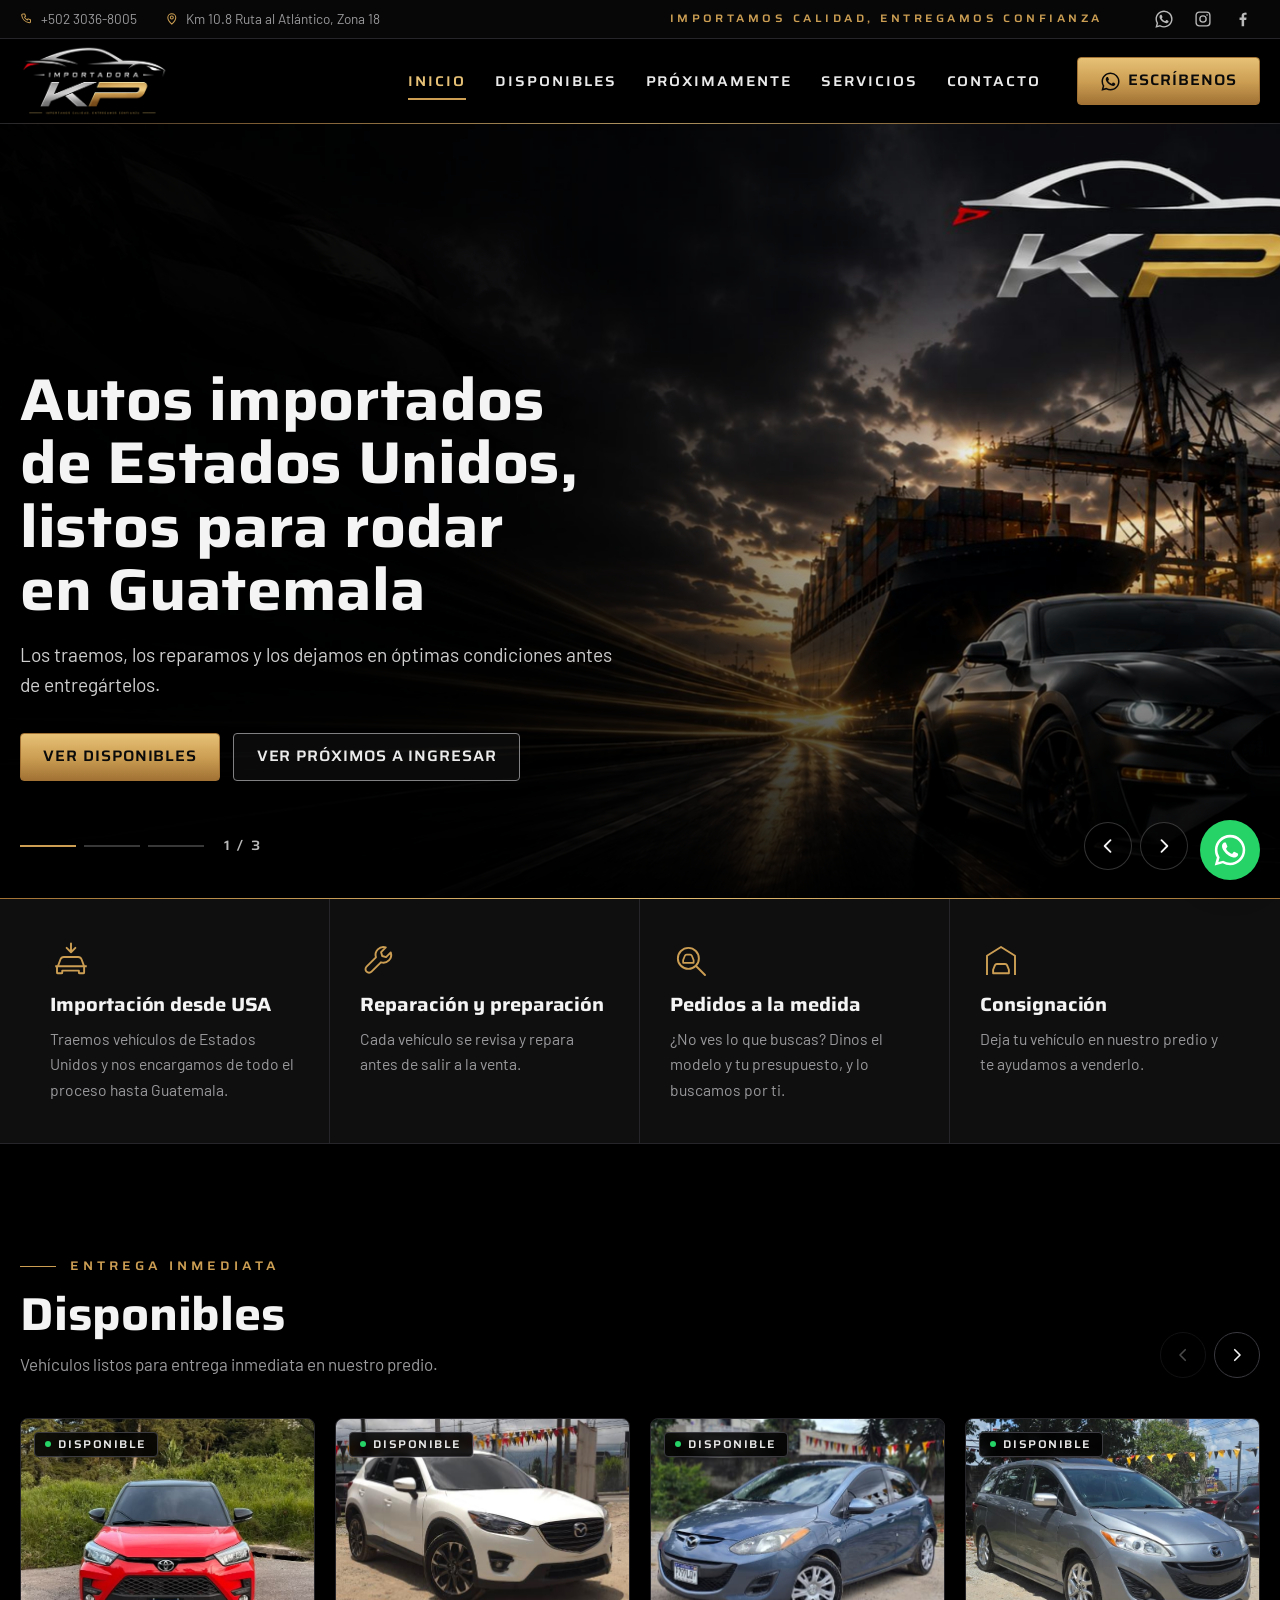
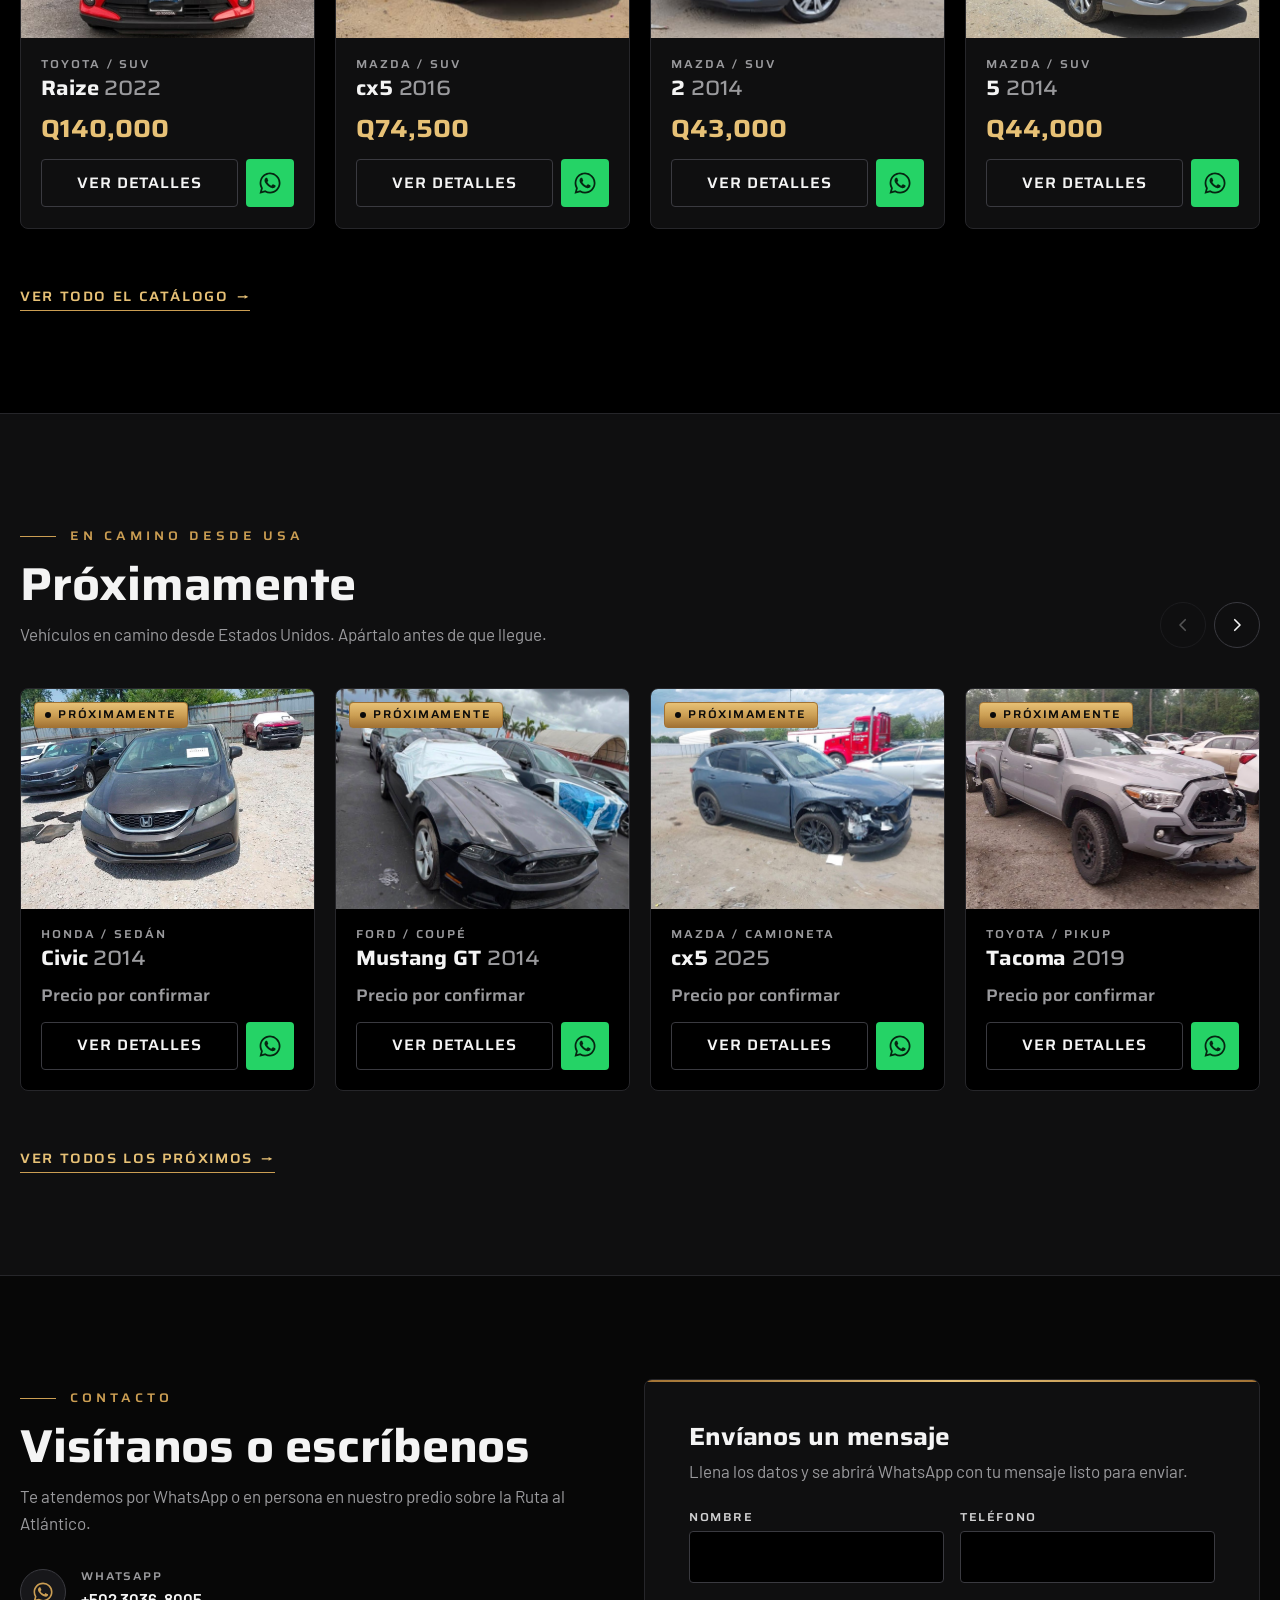
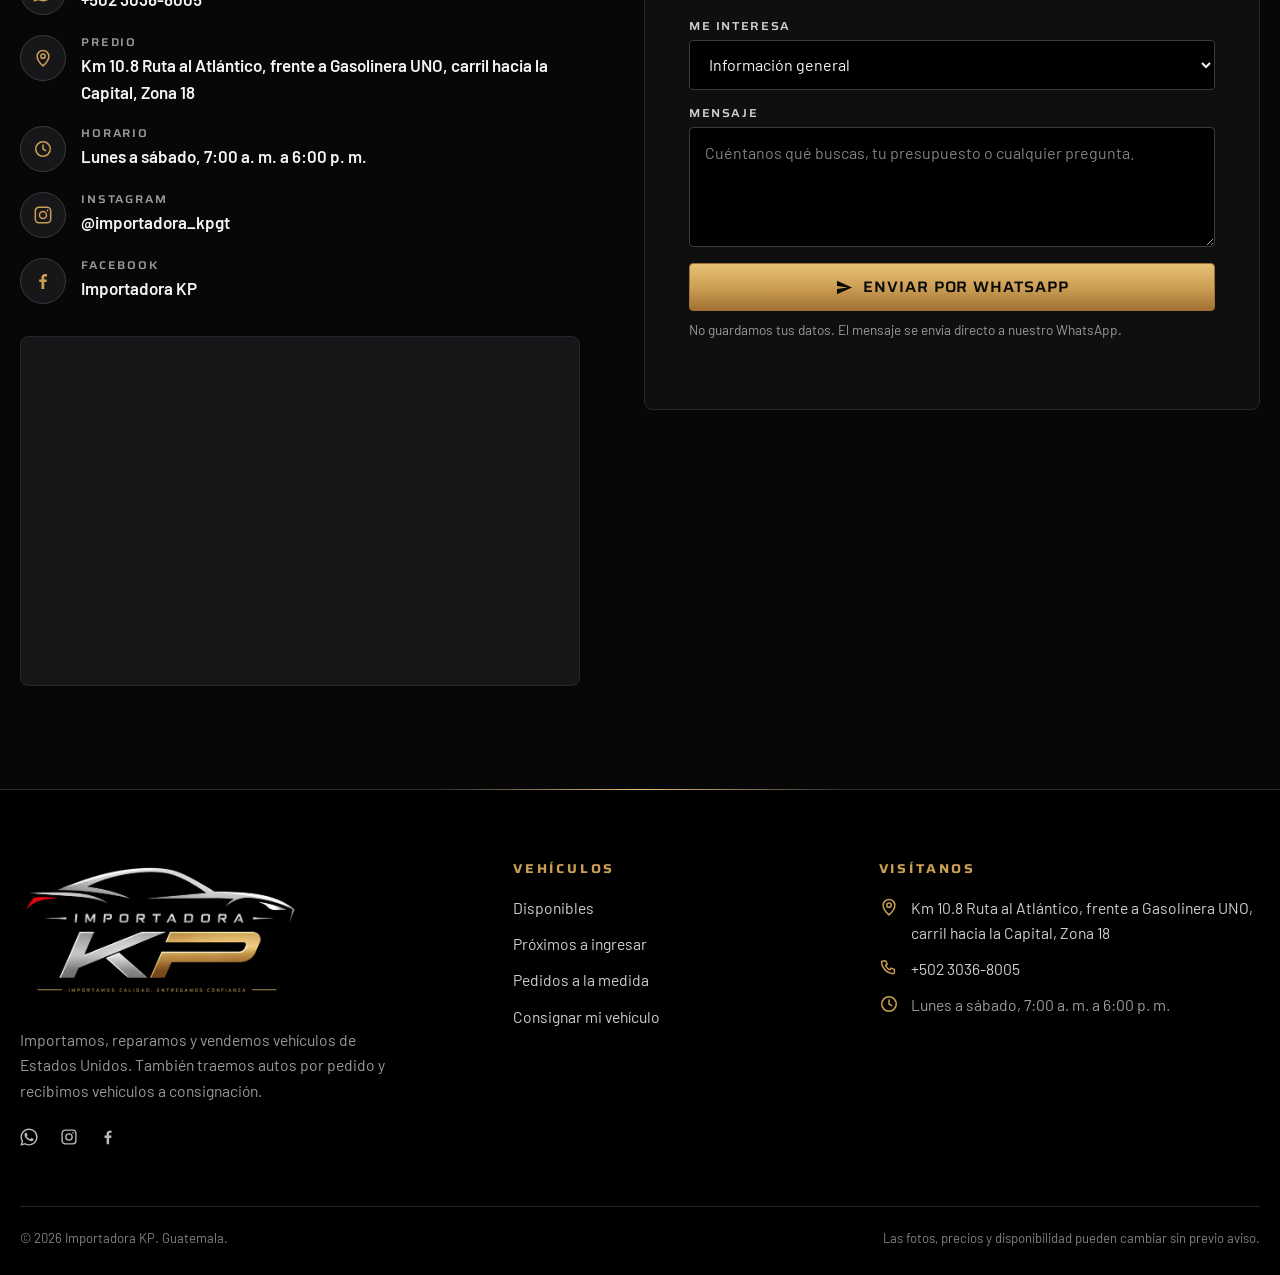
==== commit 10f9a3e9: "Add files via upload" ====
--- a/index.html
+++ b/index.html
@@ -8,11 +8,17 @@
   <meta property="og:title" content="Importadora KP">
   <meta property="og:description" content="Autos importados de Estados Unidos, listos para rodar en Guatemala.">
   <meta property="og:type" content="website">
-  <meta property="og:image" content="img/logo-kp.png">
-  <link rel="icon" href="img/logo-kp.png">
+  <meta property="og:image" content="https://www.importadorakp.com/img/marca/og-kp.jpg">
+  <meta name="twitter:card" content="summary_large_image">
+  <meta name="theme-color" content="#000000">
+  <link rel="icon" type="image/png" sizes="32x32" href="img/marca/favicon-32.png">
+  <link rel="icon" type="image/png" sizes="48x48" href="img/marca/favicon-48.png">
+  <link rel="icon" type="image/png" sizes="192x192" href="img/marca/favicon-192.png">
+  <link rel="apple-touch-icon" href="img/marca/apple-touch-icon.png">
   <link rel="preconnect" href="https://fonts.googleapis.com">
   <link rel="preconnect" href="https://fonts.gstatic.com" crossorigin>
-  <link href="https://fonts.googleapis.com/css2?family=Barlow+Condensed:wght@500;600;700&family=Barlow:wght@400;500;600&display=swap" rel="stylesheet">
+  <link href="https://fonts.googleapis.com/css2?family=Saira:wdth,wght@100..125,400..800&family=Barlow:wght@400;500;600&display=swap" rel="stylesheet">
+  <link rel="stylesheet" href="css/marca.css">
   <link rel="stylesheet" href="css/styles.css">
 </head>
 <body data-pagina="inicio">
@@ -67,6 +73,7 @@
       <div class="contenedor">
         <div class="seccion__cabeza">
           <div>
+            <p class="rotulo rotulo--izq">Entrega inmediata</p>
             <h2 class="seccion__titulo" id="tituloDisponibles">Disponibles</h2>
             <p class="seccion__bajada">Vehículos listos para entrega inmediata en nuestro predio.</p>
           </div>
@@ -84,6 +91,7 @@
       <div class="contenedor">
         <div class="seccion__cabeza">
           <div>
+            <p class="rotulo rotulo--izq">En camino desde USA</p>
             <h2 class="seccion__titulo" id="tituloProximos">Próximamente</h2>
             <p class="seccion__bajada">Vehículos en camino desde Estados Unidos. Apártalo antes de que llegue.</p>
           </div>
@@ -100,6 +108,7 @@
     <section class="seccion seccion--blanca" id="contacto" aria-labelledby="tituloContacto">
       <div class="contenedor contacto__rejilla">
         <div>
+          <p class="rotulo rotulo--izq">Contacto</p>
           <h2 class="seccion__titulo" id="tituloContacto">Visítanos o escríbenos</h2>
           <p class="seccion__bajada">Te atendemos por WhatsApp o en persona en nuestro predio sobre la Ruta al Atlántico.</p>
           <ul class="contacto__lista" id="contactoLista"></ul>
@@ -144,5 +153,6 @@
   <script src="data/vehiculos.js"></script>
   <script src="js/comun.js"></script>
   <script src="js/inicio.js"></script>
+  <script src="js/carga.js"></script>
 </body>
 </html>
--- a/css/marca.css
+++ b/css/marca.css
@@ -0,0 +1,111 @@
+/* =============================================================
+   IMPORTADORA KP — SISTEMA DE MARCA
+   Todos los colores salen del logo oficial (img/logo-kp.png),
+   medidos directamente sobre sus píxeles:
+
+     Fondo del logo ............ #000000  negro puro
+     Cromo (K, silueta, texto) . #EAEAEA brillo · #BAB9B9 medio · #818082 sombra
+     Oro (P, lema, líneas) ..... #E7C176 brillo · #CB9E53 medio · #A17234 sombra
+     Rojo (calavera trasera) ... #E20814
+
+   Cambia los colores SOLO aquí; el resto del sitio usa estas
+   variables. No inventes colores nuevos fuera de este archivo.
+   ============================================================= */
+
+:root {
+  /* ---- Colores principales (del logo) ---- */
+  --color-primary: #CB9E53;          /* oro de la "P" */
+  --color-primary-light: #E7C176;
+  --color-primary-dark: #A17234;
+  --color-secondary: #BAB9B9;        /* cromo de la "K" */
+  --color-secondary-light: #EAEAEA;
+  --color-secondary-dark: #818082;
+  --color-accent: #E20814;           /* rojo de la calavera: solo en detalles pequeños */
+
+  /* ---- Neutros derivados del fondo negro del logo ---- */
+  --color-background: #000000;
+  --color-background-alt: #070707;
+  --color-surface: #0F0F10;
+  --color-surface-2: #17171A;
+  --color-surface-3: #202024;
+  --color-border: #26262A;
+  --color-border-strong: #3A3A40;
+
+  /* ---- Texto ---- */
+  --color-text: #F4F4F4;
+  --color-text-soft: #CFCFD0;
+  --color-muted: #9A9A9D;
+  --color-on-primary: #0A0A0A;       /* texto sobre botones dorados */
+
+  /* ---- Estados ---- */
+  --color-success: #25D366;          /* WhatsApp: se mantiene por reconocimiento */
+  --color-success-hover: #1FB857;
+  --color-error: #FF5A5F;            /* derivado del rojo del logo, aclarado para leerse sobre negro */
+
+  /* ---- Degradados metálicos (solo donde tienen sentido) ---- */
+  --grad-oro: linear-gradient(180deg, #E7C176 0%, #CB9E53 52%, #A17234 100%);
+  --grad-oro-h: linear-gradient(90deg, #A17234 0%, #E7C176 50%, #A17234 100%);
+  --grad-cromo: linear-gradient(180deg, #FFFFFF 0%, #EAEAEA 30%, #BAB9B9 58%, #818082 100%);
+  --grad-negro: linear-gradient(180deg, #111112 0%, #000000 100%);
+
+  /* ---- Transparencias de marca ---- */
+  --oro-10: rgba(203, 158, 83, .10);
+  --oro-25: rgba(203, 158, 83, .25);
+  --negro-55: rgba(0, 0, 0, .55);
+  --negro-85: rgba(0, 0, 0, .85);
+
+  /* ---- Tipografía ----
+     Títulos: Saira expandida, de la misma familia visual que
+     las letras anchas de "IMPORTADORA" y del lema del logo.
+     Texto: Barlow, legible y neutra. */
+  --fuente-titulo: "Saira", "Eurostile", "Segoe UI", sans-serif;
+  --fuente-texto: "Barlow", "Segoe UI", Roboto, Helvetica, Arial, sans-serif;
+  --ancho-titulo: 112%;              /* ancho de Saira (100% = normal, 125% = máximo) */
+  --espaciado-marca: .32em;          /* espaciado de letras como "I M P O R T A D O R A" */
+
+  /* ---- Medidas ---- */
+  --ancho: 1240px;
+  --radio: 8px;
+  --radio-sm: 4px;
+  --alto-barra: 84px;
+  --sombra: 0 18px 40px rgba(0, 0, 0, .55);
+}
+
+/* ---------- Componentes de marca reutilizables ---------- */
+
+/* Rótulo con líneas doradas a los lados, igual que el lema del logo:
+   ——— IMPORTAMOS CALIDAD, ENTREGAMOS CONFIANZA ——— */
+.rotulo {
+  display: inline-flex; align-items: center; gap: .9rem;
+  font: 600 .78rem/1.2 var(--fuente-titulo);
+  font-stretch: 118%;
+  letter-spacing: var(--espaciado-marca);
+  text-transform: uppercase;
+  color: var(--color-primary);
+  margin: 0 0 1rem;
+}
+.rotulo::before, .rotulo::after {
+  content: ""; width: 2.25rem; height: 1px; background: var(--color-primary);
+}
+.rotulo--izq::after { display: none; }
+.rotulo--cromo { color: var(--color-secondary); }
+.rotulo--cromo::before, .rotulo--cromo::after { background: var(--color-secondary); }
+
+/* Texto metálico (para palabras destacadas) */
+.texto-oro {
+  background: var(--grad-oro);
+  -webkit-background-clip: text; background-clip: text; color: transparent;
+}
+.texto-cromo {
+  background: var(--grad-cromo);
+  -webkit-background-clip: text; background-clip: text; color: transparent;
+}
+
+/* Línea de acento: trazo cromo con remate rojo, como la silueta del logo */
+.linea-marca {
+  display: block; height: 2px; width: 72px; margin-top: 1rem;
+  background: linear-gradient(90deg, var(--color-accent) 0 14px, var(--color-secondary) 14px 100%);
+}
+
+/* Logo oficial. Nunca se estira: solo se define la altura. */
+.logo-kp { display: block; height: 100%; width: auto; max-width: 100%; object-fit: contain; }
--- a/css/styles.css
+++ b/css/styles.css
@@ -1,47 +1,20 @@
 /* =============================================================
-   IMPORTADORA KP — ESTILOS
-   Paleta cromo y oro sobre acero oscuro.
+   IMPORTADORA KP — ESTILOS DEL SITIO
+   Colores, tipografía y degradados vienen de css/marca.css.
+   Aquí solo se usan las variables; no escribas colores sueltos.
    ============================================================= */
 
-:root {
-  /* Colores de marca */
-  --acero: #1D2329;          /* fondo oscuro principal */
-  --acero-2: #262D35;        /* paneles sobre fondo oscuro */
-  --acero-3: #333B45;        /* bordes sobre fondo oscuro */
-  --cromo: #C9CED5;          /* texto secundario sobre oscuro */
-  --blanco: #F6F7F8;
-  --oro: #C9A146;
-  --oro-claro: #E8CD7E;
-  --oro-oscuro: #8E6B22;
-  --papel: #EEF0F2;          /* fondo claro del catálogo */
-  --tinta: #1D2329;          /* texto sobre claro */
-  --gris: #5F6873;           /* texto secundario sobre claro */
-  --linea: #D7DBE0;          /* bordes sobre claro */
-  --wa: #25D366;
-
-  --grad-oro: linear-gradient(180deg, #F7E7B0 0%, #E3C36F 38%, #C9A146 55%, #8E6B22 100%);
-  --grad-cromo: linear-gradient(180deg, #FFFFFF 0%, #D9DDE2 45%, #9EA5AE 55%, #E7EAED 100%);
-
-  --fuente-titulo: "Barlow Condensed", "Arial Narrow", "Roboto Condensed", sans-serif;
-  --fuente-texto: "Barlow", "Segoe UI", Roboto, Helvetica, Arial, sans-serif;
-
-  --ancho: 1240px;
-  --radio: 6px;
-  --radio-sm: 4px;
-  --alto-barra: 76px;
-}
-
 *, *::before, *::after { box-sizing: border-box; }
 
-html { scroll-behavior: smooth; scroll-padding-top: calc(var(--alto-barra) + 12px); }
+html { scroll-behavior: smooth; scroll-padding-top: calc(var(--alto-barra) + 12px); background: var(--color-background); }
 
 body {
   margin: 0;
   font-family: var(--fuente-texto);
   font-size: 1.0625rem;
-  line-height: 1.55;
-  color: var(--tinta);
-  background: var(--papel);
+  line-height: 1.6;
+  color: var(--color-text);
+  background: var(--color-background);
   -webkit-font-smoothing: antialiased;
 }
 body.sin-scroll { overflow: hidden; }
@@ -53,13 +26,16 @@
 
 h1, h2, h3 {
   font-family: var(--fuente-titulo);
+  font-stretch: var(--ancho-titulo);
   font-weight: 700;
-  line-height: 1.02;
-  letter-spacing: 0.005em;
+  line-height: 1.08;
+  letter-spacing: -0.005em;
   margin: 0;
-}
-
-:focus-visible { outline: 3px solid var(--oro); outline-offset: 3px; border-radius: 2px; }
+  text-wrap: balance;
+}
+
+::selection { background: var(--color-primary); color: var(--color-on-primary); }
+:focus-visible { outline: 2px solid var(--color-primary-light); outline-offset: 3px; border-radius: 2px; }
 
 .contenedor { width: min(100% - 2.5rem, var(--ancho)); margin-inline: auto; }
 
@@ -71,34 +47,35 @@
 /* ---------- Botones ---------- */
 
 .btn {
-  display: inline-flex; align-items: center; justify-content: center; gap: .5rem;
-  min-height: 46px; padding: .65rem 1.3rem;
-  font: 600 1rem/1 var(--fuente-texto);
+  display: inline-flex; align-items: center; justify-content: center; gap: .55rem;
+  min-height: 48px; padding: .7rem 1.4rem;
+  font: 600 .95rem/1 var(--fuente-titulo); font-stretch: 110%;
+  letter-spacing: .06em; text-transform: uppercase;
   text-decoration: none; border-radius: var(--radio-sm);
-  border: 1.5px solid transparent; cursor: pointer;
-  transition: background-color .15s, color .15s, border-color .15s;
-}
-.btn svg { width: 1.2em; height: 1.2em; }
-.btn--oro { background: var(--oro); color: var(--acero); }
-.btn--oro:hover { background: var(--oro-claro); }
-.btn--linea { background: transparent; border-color: var(--tinta); color: var(--tinta); }
-.btn--linea:hover { background: var(--tinta); color: var(--blanco); }
-.btn--cromo { background: transparent; border-color: var(--cromo); color: var(--blanco); }
-.btn--cromo:hover { background: var(--blanco); color: var(--acero); border-color: var(--blanco); }
-.btn--wa { background: var(--wa); color: #0B3B1D; }
-.btn--wa:hover { background: #3BE07A; }
-.btn--icono { width: 46px; padding: 0; }
-.btn--icono svg { width: 1.4em; height: 1.4em; }
+  border: 1px solid transparent; cursor: pointer;
+  transition: background-color .2s, color .2s, border-color .2s, box-shadow .2s, filter .2s;
+}
+.btn svg { width: 1.25em; height: 1.25em; }
+.btn--oro { background: var(--grad-oro); color: var(--color-on-primary); border-color: var(--color-primary-dark); }
+.btn--oro:hover { filter: brightness(1.08); box-shadow: 0 6px 22px var(--oro-25); }
+.btn--linea { background: transparent; border-color: var(--color-border-strong); color: var(--color-text); }
+.btn--linea:hover { border-color: var(--color-primary); color: var(--color-primary-light); }
+.btn--cromo { background: rgba(255,255,255,.04); border-color: var(--color-secondary-dark); color: var(--color-secondary-light); backdrop-filter: blur(4px); }
+.btn--cromo:hover { background: var(--color-secondary-light); color: var(--color-background); border-color: var(--color-secondary-light); }
+.btn--wa { background: var(--color-success); color: #062512; }
+.btn--wa:hover { background: var(--color-success-hover); }
+.btn--icono { width: 48px; padding: 0; }
+.btn--icono svg { width: 1.45em; height: 1.45em; }
 .btn--bloque { width: 100%; }
 
 /* ---------- Logo ---------- */
 
-.logo { display: inline-flex; align-items: center; text-decoration: none; }
-.logo img { height: 52px; width: auto; }
+.logo { display: inline-flex; align-items: center; text-decoration: none; height: 72px; }
+.logo img { height: 100%; width: auto; }
 .logo__texto { display: none; }
 .logo--texto .logo__texto {
   display: inline-block;
-  font: 700 1.75rem/1 var(--fuente-titulo);
+  font: 700 1.6rem/1 var(--fuente-titulo); font-stretch: 125%; letter-spacing: .04em;
   background: var(--grad-cromo);
   -webkit-background-clip: text; background-clip: text; color: transparent;
 }
@@ -111,47 +88,75 @@
 
 .encabezado { position: sticky; top: 0; z-index: 50; }
 
-.franja { background: #151A1F; color: var(--cromo); font-size: .875rem; }
+.franja { background: var(--color-background-alt); color: var(--color-muted); font-size: .85rem; border-bottom: 1px solid var(--color-border); }
 .franja__fila { display: flex; align-items: center; gap: 1.75rem; min-height: 38px; }
 .franja__dato { display: inline-flex; align-items: center; gap: .45rem; text-decoration: none; }
-.franja__dato:hover { color: var(--oro-claro); }
-.franja__dato svg { color: var(--oro); }
+.franja__dato:hover { color: var(--color-primary-light); }
+.franja__dato svg { color: var(--color-primary); }
+.franja__lema {
+  margin-left: auto; font: 600 .68rem/1 var(--fuente-titulo); font-stretch: 118%;
+  letter-spacing: var(--espaciado-marca); text-transform: uppercase; color: var(--color-primary);
+}
 .redes { display: flex; gap: .35rem; }
 .redes a {
   display: grid; place-items: center; width: 34px; height: 34px;
-  color: var(--cromo); border-radius: 50%; text-decoration: none;
-}
-.redes a:hover { color: var(--oro-claro); }
+  color: var(--color-secondary); border-radius: 50%; text-decoration: none;
+  transition: color .2s;
+}
+.redes a:hover { color: var(--color-primary-light); }
 .redes svg { width: 18px; height: 18px; }
-.redes--franja { margin-left: auto; }
-
-.barra { background: var(--acero); border-bottom: 1px solid var(--acero-3); }
+.redes--franja { margin-left: 1rem; }
+
+.barra { background: var(--color-background); border-bottom: 1px solid var(--color-border); position: relative; }
+/* hilo dorado bajo la barra, como las líneas del lema */
+.barra::after {
+  content: ""; position: absolute; left: 0; right: 0; bottom: -1px; height: 1px;
+  background: linear-gradient(90deg, transparent, var(--color-primary-dark) 20%, var(--color-primary-light) 50%, var(--color-primary-dark) 80%, transparent);
+  opacity: .7;
+}
 .barra__fila { display: flex; align-items: center; justify-content: space-between; min-height: var(--alto-barra); gap: 2rem; }
 
-.nav { display: flex; align-items: center; gap: 2rem; }
-.nav ul { display: flex; gap: 1.9rem; list-style: none; margin: 0; padding: 0; }
+.nav { display: flex; align-items: center; gap: 2.25rem; }
+.nav ul { display: flex; gap: 1.8rem; list-style: none; margin: 0; padding: 0; }
 .nav ul a {
   position: relative; display: block; padding: .5rem 0;
-  font: 600 1.15rem/1 var(--fuente-titulo); letter-spacing: .02em;
-  color: var(--blanco); text-decoration: none;
+  font: 600 .88rem/1 var(--fuente-titulo); font-stretch: 115%;
+  letter-spacing: .14em; text-transform: uppercase;
+  color: var(--color-secondary-light); text-decoration: none; transition: color .2s;
 }
 .nav ul a::after {
-  content: ""; position: absolute; left: 0; right: 0; bottom: -2px; height: 2px;
-  background: var(--oro); transform: scaleX(0); transform-origin: left; transition: transform .2s;
-}
+  content: ""; position: absolute; left: 0; right: 0; bottom: -4px; height: 2px;
+  background: var(--color-primary); transform: scaleX(0); transform-origin: left; transition: transform .25s;
+}
+.nav ul a:hover { color: var(--color-text); }
 .nav ul a:hover::after, .nav ul a[aria-current="page"]::after { transform: scaleX(1); }
-.nav ul a[aria-current="page"] { color: var(--oro-claro); }
+.nav ul a[aria-current="page"] { color: var(--color-primary-light); }
 
 .barra__menu {
-  display: none; width: 46px; height: 46px; border: 1px solid var(--acero-3);
-  background: transparent; color: var(--blanco); border-radius: var(--radio-sm); cursor: pointer;
+  display: none; width: 48px; height: 48px; border: 1px solid var(--color-border-strong);
+  background: transparent; color: var(--color-text); border-radius: var(--radio-sm); cursor: pointer;
 }
 .barra__menu svg { width: 24px; height: 24px; }
 
+/* ---------- Pantalla de carga (solo inicio, una vez por visita) ---------- */
+
+.carga {
+  position: fixed; inset: 0; z-index: 200;
+  display: grid; place-items: center; background: var(--color-background);
+  transition: opacity .6s ease, visibility .6s;
+}
+.carga--fuera { opacity: 0; visibility: hidden; }
+.carga__caja { display: grid; justify-items: center; gap: 1.75rem; width: min(78vw, 440px); }
+.carga__caja img { width: 100%; height: auto; animation: carga-entra .9s cubic-bezier(.2,.7,.2,1) both; }
+.carga__barra { width: 60%; height: 1px; background: var(--color-border); overflow: hidden; }
+.carga__barra span { display: block; height: 100%; width: 40%; background: var(--grad-oro-h); animation: carga-barra 1.1s ease-in-out infinite; }
+@keyframes carga-entra { from { opacity: 0; transform: translateY(10px); } to { opacity: 1; transform: none; } }
+@keyframes carga-barra { from { transform: translateX(-100%); } to { transform: translateX(250%); } }
+
 /* ---------- Portada (slider) ---------- */
 
-.portada { position: relative; background: var(--acero); color: var(--blanco); overflow: hidden; }
-.portada__pista { position: relative; height: clamp(520px, 82vh, 780px); }
+.portada { position: relative; background: var(--color-background); color: var(--color-text); overflow: hidden; }
+.portada__pista { position: relative; height: clamp(560px, 86vh, 820px); }
 
 /* Cada diapositiva espera a la derecha y entra deslizándose */
 .diapositiva {
@@ -161,103 +166,95 @@
 }
 .diapositiva.es-activa { transform: translateX(0); visibility: visible; }
 .diapositiva.es-saliente { transform: translateX(-100%); visibility: visible; }
-/* Cuando se va hacia atrás, el movimiento es al revés */
 .portada--atras .diapositiva { transform: translateX(-100%); }
 .portada--atras .diapositiva.es-activa { transform: translateX(0); }
 .portada--atras .diapositiva.es-saliente { transform: translateX(100%); }
 
 .diapositiva__fondo { position: absolute; inset: 0; overflow: hidden; }
 .diapositiva__fondo img { width: 100%; height: 100%; object-fit: cover; }
-/* La foto se acerca lentamente mientras está en pantalla */
 .diapositiva.es-activa .diapositiva__fondo img { animation: acercar calc(var(--duracion, 6s) + 1.5s) ease-out forwards; }
 @keyframes acercar { from { transform: scale(1); } to { transform: scale(1.1); } }
 
-.diapositiva__fondo .foto-vacia { height: 100%; background: radial-gradient(ellipse at 70% 40%, #3A434E 0%, var(--acero) 70%); }
-.diapositiva__fondo .foto-vacia svg { width: min(46vw, 560px); height: auto; color: #2E363F; margin-left: 30%; }
+.diapositiva__fondo .foto-vacia { background: radial-gradient(ellipse at 70% 40%, var(--color-surface-3) 0%, var(--color-background) 70%); }
 .diapositiva__fondo .foto-vacia span { display: none; }
 .diapositiva::after {
   content: ""; position: absolute; inset: 0;
   background:
-    linear-gradient(90deg, rgba(21,26,31,.92) 0%, rgba(21,26,31,.7) 42%, rgba(21,26,31,.1) 75%),
-    linear-gradient(0deg, rgba(21,26,31,.85) 0%, rgba(21,26,31,0) 45%);
-}
-.diapositiva__texto { position: relative; z-index: 2; padding-bottom: clamp(5.5rem, 12vh, 8rem); }
-.diapositiva__texto > * { max-width: 760px; }
-.diapositiva__texto h1, .diapositiva__texto h2 {
-  font-size: clamp(2.6rem, 6.2vw, 5rem);
-  text-wrap: balance;
-}
-.diapositiva__texto p { font-size: clamp(1.05rem, 1.6vw, 1.25rem); color: var(--cromo); max-width: 56ch; margin: 1.1rem 0 2rem; }
+    linear-gradient(90deg, rgba(0,0,0,.94) 0%, rgba(0,0,0,.72) 40%, rgba(0,0,0,.08) 76%),
+    linear-gradient(0deg, rgba(0,0,0,.9) 0%, rgba(0,0,0,0) 48%);
+}
+.diapositiva__texto { position: relative; z-index: 2; padding-bottom: clamp(6rem, 13vh, 8.5rem); }
+.diapositiva__texto > * { max-width: 720px; }
+.diapositiva__logo { width: clamp(190px, 22vw, 290px); height: auto; margin: 0 0 1.4rem -6px; }
+.diapositiva__texto h1, .diapositiva__texto h2 { font-size: clamp(2.1rem, 4.6vw, 3.9rem); }
+.diapositiva__texto p { font-size: clamp(1.05rem, 1.5vw, 1.2rem); color: var(--color-text-soft); max-width: 54ch; margin: 1.1rem 0 2rem; }
 .diapositiva__botones { display: flex; flex-wrap: wrap; gap: .8rem; }
 
-/* Los textos entran uno tras otro después de que llega la foto */
-.diapositiva.es-activa .diapositiva__texto > * { animation: entrar .8s cubic-bezier(.2,.7,.2,1) both; animation-delay: .55s; }
-.diapositiva.es-activa .diapositiva__texto > :nth-child(2) { animation-delay: .7s; }
-.diapositiva.es-activa .diapositiva__texto > :nth-child(3) { animation-delay: .85s; }
-@keyframes entrar { from { opacity: 0; transform: translateY(28px); } to { opacity: 1; transform: none; } }
-
-.portada__controles {
-  position: absolute; z-index: 3; left: 0; right: 0; bottom: 1.75rem;
-}
+.diapositiva.es-activa .diapositiva__texto > * { animation: entrar .8s cubic-bezier(.2,.7,.2,1) both; animation-delay: .5s; }
+.diapositiva.es-activa .diapositiva__texto > :nth-child(2) { animation-delay: .62s; }
+.diapositiva.es-activa .diapositiva__texto > :nth-child(3) { animation-delay: .74s; }
+.diapositiva.es-activa .diapositiva__texto > :nth-child(4) { animation-delay: .86s; }
+@keyframes entrar { from { opacity: 0; transform: translateY(26px); } to { opacity: 1; transform: none; } }
+
+.portada__controles { position: absolute; z-index: 3; left: 0; right: 0; bottom: 1.75rem; }
 .portada__controles .contenedor { display: flex; align-items: center; gap: 1.25rem; }
 .portada__puntos { display: flex; gap: .5rem; }
-.portada__punto {
-  position: relative; width: 56px; height: 20px; padding: 0; border: 0; background: none; cursor: pointer;
-}
-.portada__punto::before {
-  content: ""; position: absolute; left: 0; right: 0; top: 9px; height: 3px; background: rgba(255,255,255,.28);
-}
-.portada__punto span {
-  position: absolute; left: 0; top: 9px; height: 3px; width: 0; background: var(--oro);
-}
+.portada__punto { position: relative; width: 56px; height: 20px; padding: 0; border: 0; background: none; cursor: pointer; }
+.portada__punto::before { content: ""; position: absolute; left: 0; right: 0; top: 9px; height: 2px; background: rgba(255,255,255,.22); }
+.portada__punto span { position: absolute; left: 0; top: 9px; height: 2px; width: 0; background: var(--color-primary); }
 .portada__punto.es-activo span { animation: progreso var(--duracion, 6s) linear forwards; }
 .portada.en-pausa .portada__punto.es-activo span { animation-play-state: paused; }
 @keyframes progreso { to { width: 100%; } }
-.portada__contador { font: 600 1rem/1 var(--fuente-titulo); color: var(--cromo); letter-spacing: .05em; }
+.portada__contador { font: 600 .85rem/1 var(--fuente-titulo); font-stretch: 115%; color: var(--color-secondary); letter-spacing: .12em; }
 .portada__flechas { margin-left: auto; display: flex; gap: .5rem; }
 .portada__flecha {
-  width: 46px; height: 46px; display: grid; place-items: center;
-  background: rgba(21,26,31,.55); color: var(--blanco); border: 1px solid rgba(255,255,255,.25);
-  border-radius: 50%; cursor: pointer;
-}
-.portada__flecha:hover { border-color: var(--oro); color: var(--oro-claro); }
+  width: 48px; height: 48px; display: grid; place-items: center;
+  background: var(--negro-55); color: var(--color-text); border: 1px solid rgba(255,255,255,.2);
+  border-radius: 50%; cursor: pointer; transition: border-color .2s, color .2s;
+}
+.portada__flecha:hover { border-color: var(--color-primary); color: var(--color-primary-light); }
 .portada__flecha svg { width: 20px; height: 20px; }
-/* deja espacio para el botón flotante de WhatsApp */
 @media (max-width: 1400px) { .portada__flechas { margin-right: 4.5rem; } }
 
 /* ---------- Secciones ---------- */
 
-.seccion { padding: clamp(4rem, 8vw, 6.5rem) 0; }
-.seccion--oscura { background: var(--acero); color: var(--blanco); }
-.seccion--blanca { background: #fff; }
-
-.seccion__cabeza { display: flex; align-items: flex-end; justify-content: space-between; gap: 1.5rem; margin-bottom: 2.25rem; flex-wrap: wrap; }
-.seccion__titulo { font-size: clamp(2.2rem, 4.4vw, 3.4rem); }
-.seccion__bajada { color: var(--gris); margin: .6rem 0 0; max-width: 60ch; }
-.seccion--oscura .seccion__bajada { color: var(--cromo); }
+.seccion { padding: clamp(4.5rem, 8vw, 7rem) 0; background: var(--color-background); }
+.seccion--oscura { background: var(--color-surface); border-block: 1px solid var(--color-border); }
+.seccion--blanca { background: var(--color-background-alt); }
+
+.seccion__cabeza { display: flex; align-items: flex-end; justify-content: space-between; gap: 1.5rem; margin-bottom: 2.5rem; flex-wrap: wrap; }
+.seccion__titulo { font-size: clamp(1.9rem, 3.6vw, 2.9rem); }
+.seccion__bajada { color: var(--color-muted); margin: .7rem 0 0; max-width: 60ch; }
 
 .enlace-flecha {
-  display: inline-flex; align-items: center; gap: .4rem;
-  font-weight: 600; text-decoration: none; border-bottom: 2px solid var(--oro); padding-bottom: 2px;
-}
-.enlace-flecha:hover { color: var(--oro-oscuro); }
-.seccion--oscura .enlace-flecha:hover { color: var(--oro-claro); }
-
-.seccion__mas { margin: 2rem 0 0; }
+  display: inline-flex; align-items: center; gap: .5rem;
+  font: 600 .85rem/1 var(--fuente-titulo); font-stretch: 115%; letter-spacing: .12em; text-transform: uppercase;
+  color: var(--color-primary-light); text-decoration: none; border-bottom: 1px solid var(--color-primary); padding-bottom: 6px;
+}
+.enlace-flecha::after { content: "→"; transition: transform .2s; }
+.enlace-flecha:hover::after { transform: translateX(4px); }
+
+.seccion__mas { margin: 2.25rem 0 0; }
 
 /* ---------- Servicios ---------- */
 
-.servicios { background: var(--acero-2); color: var(--blanco); border-top: 3px solid var(--oro); }
+.servicios { background: var(--color-surface); border-bottom: 1px solid var(--color-border); position: relative; }
+.servicios::before {
+  content: ""; position: absolute; top: 0; left: 0; right: 0; height: 1px;
+  background: var(--grad-oro-h);
+}
 .servicios__rejilla { display: grid; grid-template-columns: repeat(4, 1fr); }
 .servicio {
-  display: flex; flex-direction: column; gap: .7rem;
-  padding: 2.4rem 1.75rem; border-right: 1px solid var(--acero-3); text-decoration: none;
+  display: flex; flex-direction: column; gap: .75rem;
+  padding: 2.6rem 1.9rem; border-right: 1px solid var(--color-border); text-decoration: none;
+  transition: background-color .25s;
 }
 .servicio:last-child { border-right: 0; }
-.servicio svg { width: 44px; height: 44px; color: var(--oro); }
-.servicio h3 { font-size: 1.6rem; }
-.servicio p { margin: 0; color: var(--cromo); font-size: .98rem; }
-a.servicio:hover h3 { color: var(--oro-claro); }
+.servicio svg { width: 42px; height: 42px; color: var(--color-primary); }
+.servicio h3 { font-size: 1.2rem; }
+.servicio p { margin: 0; color: var(--color-muted); font-size: .98rem; }
+a.servicio:hover { background: var(--color-surface-2); }
+a.servicio:hover h3 { color: var(--color-primary-light); }
 
 /* ---------- Carrusel de fichas (inicio) ---------- */
 
@@ -265,117 +262,152 @@
 .carrusel__pista {
   display: grid; grid-auto-flow: column; grid-auto-columns: calc((100% - 3 * 1.25rem) / 4);
   gap: 1.25rem; overflow-x: auto; scroll-snap-type: x mandatory;
-  padding-bottom: .75rem; scrollbar-width: thin;
+  padding-bottom: 1rem; scrollbar-width: thin; scrollbar-color: var(--color-border-strong) transparent;
 }
 .carrusel__pista > * { scroll-snap-align: start; }
 .carrusel__flechas { display: flex; gap: .5rem; }
 .carrusel__flecha {
-  width: 44px; height: 44px; display: grid; place-items: center; cursor: pointer;
-  background: transparent; border: 1.5px solid currentColor; border-radius: 50%; color: inherit;
-}
-.carrusel__flecha:hover { background: var(--oro); border-color: var(--oro); color: var(--acero); }
+  width: 46px; height: 46px; display: grid; place-items: center; cursor: pointer;
+  background: transparent; border: 1px solid var(--color-border-strong); border-radius: 50%; color: var(--color-text);
+  transition: background-color .2s, border-color .2s, color .2s;
+}
+.carrusel__flecha:hover { background: var(--color-primary); border-color: var(--color-primary); color: var(--color-on-primary); }
 .carrusel__flecha svg { width: 18px; height: 18px; }
 .carrusel__flecha:disabled { opacity: .3; pointer-events: none; }
 
 /* ---------- Ficha de vehículo ---------- */
 
 .ficha {
-  display: flex; flex-direction: column; background: #fff;
-  border: 1px solid var(--linea); border-radius: var(--radio); overflow: hidden;
-  color: var(--tinta);
-}
-.ficha:hover { border-color: #AEB5BE; }
-.ficha__foto { position: relative; display: block; text-decoration: none; aspect-ratio: 4 / 3; background: #E3E6EA; overflow: hidden; }
-.ficha__foto img { width: 100%; height: 100%; object-fit: cover; transition: transform .4s ease; }
-.ficha:hover .ficha__foto img { transform: scale(1.03); }
-.ficha__estado {
-  position: absolute; top: .75rem; left: .75rem;
-  padding: .3rem .6rem; border-radius: var(--radio-sm);
-  font: 600 .85rem/1 var(--fuente-texto);
-  background: var(--acero); color: var(--oro-claro);
-}
-.ficha--proximo .ficha__estado { background: var(--oro); color: var(--acero); }
-
-.ficha__cuerpo { display: flex; flex-direction: column; flex: 1; padding: 1.1rem 1.15rem 1.2rem; }
-.ficha__marca { margin: 0 0 .2rem; font-size: .9rem; color: var(--gris); }
-.ficha__nombre { font-size: 1.75rem; }
+  display: flex; flex-direction: column; background: var(--color-surface);
+  border: 1px solid var(--color-border); border-radius: var(--radio); overflow: hidden;
+  color: var(--color-text); transition: border-color .25s, transform .25s, box-shadow .25s;
+}
+.seccion--oscura .ficha { background: var(--color-background); }
+.ficha:hover { border-color: var(--color-primary-dark); transform: translateY(-3px); box-shadow: var(--sombra); }
+.ficha__foto { position: relative; display: block; text-decoration: none; aspect-ratio: 4 / 3; background: var(--color-surface-2); overflow: hidden; }
+.ficha__foto img { width: 100%; height: 100%; object-fit: cover; transition: transform .5s ease; }
+.ficha:hover .ficha__foto img { transform: scale(1.04); }
+
+/* Badges de estado */
+.ficha__estado, .resumen__estado {
+  display: inline-flex; align-items: center; gap: .45rem;
+  padding: .4rem .65rem; border-radius: var(--radio-sm);
+  font: 600 .7rem/1 var(--fuente-titulo); font-stretch: 115%; letter-spacing: .14em; text-transform: uppercase;
+  background: var(--negro-85); color: var(--color-secondary-light); border: 1px solid var(--color-border-strong);
+}
+.ficha__estado { position: absolute; top: .8rem; left: .8rem; backdrop-filter: blur(4px); }
+.ficha__estado::before, .resumen__estado::before {
+  content: ""; width: 6px; height: 6px; border-radius: 50%; background: var(--color-success);
+}
+.ficha--proximo .ficha__estado, .resumen__estado--proximo { background: var(--grad-oro); color: var(--color-on-primary); border-color: var(--color-primary-dark); }
+.ficha--proximo .ficha__estado::before, .resumen__estado--proximo::before { background: var(--color-on-primary); }
+
+.ficha__cuerpo { display: flex; flex-direction: column; flex: 1; padding: 1.2rem 1.25rem 1.3rem; }
+.ficha__marca {
+  margin: 0 0 .35rem; font: 600 .72rem/1.2 var(--fuente-titulo); font-stretch: 115%;
+  letter-spacing: .18em; text-transform: uppercase; color: var(--color-muted);
+}
+.ficha__nombre { font-size: 1.3rem; }
 .ficha__nombre a { text-decoration: none; }
-.ficha__nombre a:hover { color: var(--oro-oscuro); }
-.ficha__nombre span { color: var(--gris); font-weight: 500; }
-.ficha__datos { display: flex; flex-wrap: wrap; gap: .35rem; list-style: none; padding: 0; margin: .75rem 0 0; }
-.ficha__datos li { font-size: .85rem; padding: .2rem .55rem; background: var(--papel); border-radius: var(--radio-sm); color: #3E4650; }
+.ficha__nombre a:hover { color: var(--color-primary-light); }
+.ficha__nombre span { color: var(--color-muted); font-weight: 500; }
+.ficha__datos { display: flex; flex-wrap: wrap; gap: .35rem; list-style: none; padding: 0; margin: .8rem 0 0; }
+.ficha__datos li { font-size: .82rem; padding: .22rem .6rem; background: var(--color-surface-2); border: 1px solid var(--color-border); border-radius: var(--radio-sm); color: var(--color-text-soft); }
+.seccion--oscura .ficha__datos li { background: var(--color-surface); }
 .ficha__precio {
-  margin: auto 0 0; padding-top: 1rem;
-  font: 700 1.9rem/1 var(--fuente-titulo); color: var(--tinta);
-}
-.ficha__precio--pendiente { font-size: 1.35rem; color: var(--gris); font-weight: 600; }
-.ficha__acciones { display: flex; gap: .5rem; margin-top: 1rem; }
+  margin: auto 0 0; padding-top: 1.1rem;
+  font: 700 1.55rem/1 var(--fuente-titulo); font-stretch: var(--ancho-titulo);
+  color: var(--color-primary-light);
+}
+.ficha__precio--pendiente { font-size: 1.05rem; color: var(--color-muted); font-weight: 600; }
+.ficha__acciones { display: flex; gap: .5rem; margin-top: 1.1rem; }
 .ficha__acciones .btn--linea { flex: 1; }
 
-/* Foto faltante */
+/* Foto faltante: se muestra el logo oficial */
 .foto-vacia {
-  width: 100%; height: 100%; display: flex; flex-direction: column; align-items: center; justify-content: center; gap: .6rem;
-  background: linear-gradient(160deg, #E7EAED, #D5DADF); color: #A9B0B8;
-}
-.foto-vacia svg { width: 46%; height: auto; }
-.foto-vacia span { font-size: .85rem; color: var(--gris); }
-.seccion--oscura .ficha { border-color: var(--acero-3); }
-
-/* Vacío */
+  width: 100%; height: 100%; display: flex; flex-direction: column; align-items: center; justify-content: center; gap: .9rem;
+  background: radial-gradient(ellipse at 50% 40%, var(--color-surface-3) 0%, var(--color-background) 75%);
+}
+.foto-vacia img { width: 58%; height: auto; }
+.foto-vacia span {
+  font: 600 .68rem/1 var(--fuente-titulo); font-stretch: 118%; letter-spacing: var(--espaciado-marca);
+  text-transform: uppercase; color: var(--color-muted);
+}
+.galeria__miniatura .foto-vacia span { display: none; }
+.galeria__miniatura .foto-vacia img { width: 80%; }
+
+/* Estado vacío (con logo) */
 .vacio {
-  grid-column: 1 / -1; padding: 3rem 1.5rem; text-align: center;
-  border: 1.5px dashed var(--linea); border-radius: var(--radio); background: #fff;
-}
-.vacio h3 { font-size: 1.8rem; margin-bottom: .5rem; }
-.vacio p { color: var(--gris); margin: 0 auto 1.25rem; max-width: 48ch; }
+  grid-column: 1 / -1; padding: 3.25rem 1.5rem; text-align: center;
+  border: 1px dashed var(--color-border-strong); border-radius: var(--radio); background: var(--color-surface);
+}
+.seccion--oscura .vacio { background: var(--color-background); }
+.vacio__logo { width: min(220px, 60%); height: auto; margin: 0 auto 1.5rem; }
+.vacio h3 { font-size: 1.45rem; margin-bottom: .6rem; }
+.vacio p { color: var(--color-muted); margin: 0 auto 1.4rem; max-width: 48ch; }
 .vacio__botones { display: flex; gap: .6rem; justify-content: center; flex-wrap: wrap; }
-.seccion--oscura .vacio { background: var(--acero-2); border-color: var(--acero-3); }
-.seccion--oscura .vacio p { color: var(--cromo); }
 
 /* ---------- Contacto ---------- */
 
 .contacto__rejilla { display: grid; grid-template-columns: 1fr 1.1fr; gap: clamp(2rem, 5vw, 4.5rem); align-items: start; }
 .contacto__lista { list-style: none; padding: 0; margin: 2rem 0; display: grid; gap: 1.25rem; }
-.contacto__lista li { display: grid; grid-template-columns: 44px 1fr; gap: .9rem; align-items: start; }
-.contacto__icono { display: grid; place-items: center; width: 44px; height: 44px; border-radius: 50%; background: var(--acero); color: var(--oro); }
+.contacto__lista li { display: grid; grid-template-columns: 46px 1fr; gap: .95rem; align-items: start; }
+.contacto__icono { display: grid; place-items: center; width: 46px; height: 46px; border-radius: 50%; background: var(--color-surface-2); border: 1px solid var(--color-border-strong); color: var(--color-primary); }
 .contacto__icono svg { width: 20px; height: 20px; }
-.contacto__lista strong { display: block; font-size: .9rem; color: var(--gris); font-weight: 500; }
+.contacto__lista strong {
+  display: block; margin-bottom: .15rem;
+  font: 600 .7rem/1.3 var(--fuente-titulo); font-stretch: 115%; letter-spacing: .16em; text-transform: uppercase; color: var(--color-muted);
+}
 .contacto__lista a, .contacto__lista span { font-weight: 600; text-decoration: none; }
-.contacto__lista a:hover { color: var(--oro-oscuro); }
-.contacto__mapa { border: 1px solid var(--linea); border-radius: var(--radio); overflow: hidden; aspect-ratio: 16 / 10; background: #E3E6EA; }
-.contacto__mapa iframe { width: 100%; height: 100%; border: 0; display: block; }
-
-.formulario { background: var(--acero); color: var(--blanco); padding: clamp(1.75rem, 4vw, 2.75rem); border-radius: var(--radio); }
-.formulario h3 { font-size: 2rem; }
-.formulario > p { color: var(--cromo); margin: .5rem 0 1.5rem; }
+.contacto__lista a:hover { color: var(--color-primary-light); }
+.contacto__mapa { border: 1px solid var(--color-border); border-radius: var(--radio); overflow: hidden; aspect-ratio: 16 / 10; background: var(--color-surface-2); }
+.contacto__mapa iframe { width: 100%; height: 100%; border: 0; display: block; filter: grayscale(.35) contrast(1.05); }
+
+.formulario {
+  position: relative; background: var(--color-surface); border: 1px solid var(--color-border);
+  padding: clamp(1.75rem, 4vw, 2.75rem); border-radius: var(--radio); overflow: hidden;
+}
+.formulario::before { content: ""; position: absolute; top: 0; left: 0; right: 0; height: 2px; background: var(--grad-oro-h); }
+.formulario h3 { font-size: 1.55rem; }
+.formulario > p { color: var(--color-muted); margin: .5rem 0 1.5rem; }
 .campo { display: grid; gap: .4rem; margin-bottom: 1rem; }
-.campo label { font-size: .95rem; font-weight: 600; }
+.campo label { font: 600 .72rem/1.3 var(--fuente-titulo); font-stretch: 115%; letter-spacing: .14em; text-transform: uppercase; color: var(--color-text-soft); }
 .campo input, .campo select, .campo textarea {
-  width: 100%; min-height: 48px; padding: .7rem .9rem;
-  font: inherit; font-size: 1rem; color: var(--blanco);
-  background: var(--acero-2); border: 1px solid var(--acero-3); border-radius: var(--radio-sm);
-}
-.campo textarea { min-height: 110px; resize: vertical; }
-.campo input:focus, .campo select:focus, .campo textarea:focus { outline: none; border-color: var(--oro); box-shadow: 0 0 0 3px rgba(201,161,70,.25); }
+  width: 100%; min-height: 50px; padding: .75rem .95rem;
+  font: inherit; font-size: 1rem; color: var(--color-text);
+  background: var(--color-background); border: 1px solid var(--color-border-strong); border-radius: var(--radio-sm);
+}
+.campo textarea { min-height: 120px; resize: vertical; }
+.campo input::placeholder, .campo textarea::placeholder { color: var(--color-secondary-dark); }
+.campo input:focus, .campo select:focus, .campo textarea:focus { outline: none; border-color: var(--color-primary); box-shadow: 0 0 0 3px var(--oro-25); }
 .campo__fila { display: grid; grid-template-columns: 1fr 1fr; gap: 1rem; }
-.formulario__nota { font-size: .85rem; color: var(--cromo); margin: .9rem 0 0; }
-.campo__error { color: #F2A7A0; font-size: .85rem; min-height: 1em; }
+.formulario__nota { font-size: .85rem; color: var(--color-muted); margin: .9rem 0 0; }
+.campo__error { color: var(--color-error); font-size: .85rem; min-height: 1em; }
 
 /* ---------- Pie ---------- */
 
-.pie { background: #151A1F; color: var(--cromo); padding-top: 4rem; }
-.pie__rejilla { display: grid; grid-template-columns: 1.4fr 1fr 1.2fr; gap: 3rem; padding-bottom: 3rem; }
-.pie__marca p { margin: 1.1rem 0; max-width: 42ch; font-size: .98rem; }
+.pie { background: var(--color-background); color: var(--color-muted); padding-top: 4.5rem; border-top: 1px solid var(--color-border); position: relative; }
+.pie::before {
+  content: ""; position: absolute; top: -1px; left: 50%; transform: translateX(-50%); width: min(420px, 60%); height: 1px;
+  background: linear-gradient(90deg, transparent, var(--color-primary-light), transparent);
+}
+.pie__rejilla { display: grid; grid-template-columns: 1.4fr 1fr 1.2fr; gap: 3rem; padding-bottom: 3.25rem; }
+.pie__marca .logo { height: auto; }
+.pie__marca .logo img { width: min(280px, 100%); height: auto; }
+.pie__marca p { margin: 1.4rem 0 1.1rem; max-width: 42ch; font-size: .98rem; }
 .pie__marca .redes { margin-left: -8px; }
-.pie__titulo { font-size: 1.35rem; color: var(--blanco); margin-bottom: 1rem; }
-.pie__lista { list-style: none; margin: 0; padding: 0; display: grid; gap: .65rem; font-size: .98rem; }
-.pie__lista a { text-decoration: none; }
-.pie__lista a:hover { color: var(--oro-claro); }
-.pie__lista--iconos li { display: grid; grid-template-columns: 20px 1fr; gap: .7rem; }
-.pie__lista--iconos svg { width: 20px; height: 20px; color: var(--oro); margin-top: 2px; }
+.pie__titulo {
+  font-size: .8rem; font-stretch: 118%; letter-spacing: .22em; text-transform: uppercase;
+  color: var(--color-primary); margin-bottom: 1.2rem;
+}
+.pie__lista { list-style: none; margin: 0; padding: 0; display: grid; gap: .7rem; font-size: .98rem; }
+.pie__lista a { text-decoration: none; color: var(--color-text-soft); transition: color .2s; }
+.pie__lista a:hover { color: var(--color-primary-light); }
+.pie__lista--iconos li { display: grid; grid-template-columns: 20px 1fr; gap: .75rem; }
+.pie__lista--iconos svg { width: 20px; height: 20px; color: var(--color-primary); margin-top: 2px; }
 .pie__legal {
   display: flex; justify-content: space-between; gap: 1rem; flex-wrap: wrap;
-  border-top: 1px solid var(--acero-3); padding: 1.25rem 0 1.5rem; font-size: .85rem; color: #8D96A1;
+  border-top: 1px solid var(--color-border); padding: 1.3rem 0 1.6rem; font-size: .82rem; color: var(--color-secondary-dark);
 }
 .pie__legal p { margin: 0; }
 
@@ -384,116 +416,124 @@
 .wa-flotante {
   position: fixed; right: 1.25rem; bottom: 1.25rem; z-index: 60;
   width: 60px; height: 60px; display: grid; place-items: center; border-radius: 50%;
-  background: var(--wa); color: #fff; box-shadow: 0 8px 24px rgba(0,0,0,.28);
+  background: var(--color-success); color: #fff; box-shadow: 0 8px 24px rgba(0,0,0,.5);
 }
 .wa-flotante svg { width: 32px; height: 32px; }
-.wa-flotante:hover { background: #1FB857; }
+.wa-flotante:hover { background: var(--color-success-hover); }
 
 /* =============================================================
    CATÁLOGO
    ============================================================= */
 
-.cabecera-pagina { background: var(--acero); color: var(--blanco); padding: 2.75rem 0 0; }
-.cabecera-pagina h1 { font-size: clamp(2.4rem, 5vw, 3.6rem); }
-.cabecera-pagina p { color: var(--cromo); margin: .5rem 0 0; max-width: 60ch; }
-.migas { font-size: .9rem; color: var(--cromo); margin-bottom: .9rem; }
+.cabecera-pagina {
+  position: relative; padding: 3rem 0 0; overflow: hidden;
+  background: radial-gradient(ellipse at 85% 0%, var(--color-surface-3) 0%, var(--color-background) 60%);
+  border-bottom: 1px solid var(--color-border);
+}
+.cabecera-pagina h1 { font-size: clamp(2rem, 4.2vw, 3.1rem); }
+.cabecera-pagina p { color: var(--color-muted); margin: .6rem 0 0; max-width: 60ch; }
+.migas { font-size: .85rem; color: var(--color-muted); margin-bottom: 1.1rem; }
 .migas a { text-decoration: none; }
-.migas a:hover { color: var(--oro-claro); }
-
-.pestanas { display: flex; gap: .25rem; margin-top: 2rem; }
+.migas a:hover { color: var(--color-primary-light); }
+
+.pestanas { display: flex; gap: .25rem; margin-top: 2.25rem; }
 .pestana {
-  display: inline-flex; align-items: center; gap: .55rem;
-  padding: .95rem 1.4rem; border: 0; cursor: pointer;
-  font: 600 1.2rem/1 var(--fuente-titulo); letter-spacing: .02em;
-  color: var(--cromo); background: var(--acero-2);
-  border-radius: var(--radio) var(--radio) 0 0;
-}
-.pestana:hover { color: var(--blanco); }
-.pestana[aria-selected="true"] { background: var(--papel); color: var(--tinta); }
+  display: inline-flex; align-items: center; gap: .6rem;
+  padding: 1rem 1.4rem; border: 1px solid transparent; border-bottom: 0; cursor: pointer;
+  font: 600 .85rem/1 var(--fuente-titulo); font-stretch: 115%; letter-spacing: .12em; text-transform: uppercase;
+  color: var(--color-muted); background: transparent;
+  border-radius: var(--radio) var(--radio) 0 0; position: relative; bottom: -1px;
+}
+.pestana:hover { color: var(--color-text); }
+.pestana[aria-selected="true"] { background: var(--color-background); color: var(--color-primary-light); border-color: var(--color-border); box-shadow: inset 0 2px 0 var(--color-primary); }
 .pestana__cuenta {
-  font: 600 .8rem/1 var(--fuente-texto); padding: .25rem .45rem; border-radius: 99px;
-  background: var(--acero-3); color: var(--blanco);
-}
-.pestana[aria-selected="true"] .pestana__cuenta { background: var(--oro); color: var(--acero); }
-
-.catalogo { display: grid; grid-template-columns: 280px 1fr; gap: 2rem; padding: 2rem 0 5rem; align-items: start; }
+  font: 600 .72rem/1 var(--fuente-texto); letter-spacing: 0; padding: .28rem .5rem; border-radius: 99px;
+  background: var(--color-surface-3); color: var(--color-text);
+}
+.pestana[aria-selected="true"] .pestana__cuenta { background: var(--color-primary); color: var(--color-on-primary); }
+
+.catalogo { display: grid; grid-template-columns: 280px 1fr; gap: 2rem; padding: 2.25rem 0 5rem; align-items: start; }
 
 /* Filtros */
 .filtros {
   position: sticky; top: calc(var(--alto-barra) + 1rem);
-  background: #fff; border: 1px solid var(--linea); border-radius: var(--radio);
+  background: var(--color-surface); border: 1px solid var(--color-border); border-radius: var(--radio);
   max-height: calc(100vh - var(--alto-barra) - 2rem); overflow: auto;
+  scrollbar-width: thin; scrollbar-color: var(--color-border-strong) transparent;
 }
 .filtros__cabeza {
   display: flex; align-items: center; justify-content: space-between;
-  padding: 1rem 1.15rem; border-bottom: 1px solid var(--linea);
-}
-.filtros__cabeza h2 { font-size: 1.5rem; }
-.filtros__limpiar { background: none; border: 0; color: var(--oro-oscuro); font: 600 .9rem var(--fuente-texto); cursor: pointer; padding: .3rem 0; text-decoration: underline; text-underline-offset: 3px; }
-.filtros__cerrar { display: none; background: none; border: 0; cursor: pointer; width: 40px; height: 40px; color: var(--tinta); }
+  padding: 1.05rem 1.2rem; border-bottom: 1px solid var(--color-border);
+}
+.filtros__cabeza h2 { font-size: .85rem; font-stretch: 118%; letter-spacing: .2em; text-transform: uppercase; color: var(--color-primary); }
+.filtros__limpiar { background: none; border: 0; color: var(--color-muted); font: 600 .85rem var(--fuente-texto); cursor: pointer; padding: .3rem 0; text-decoration: underline; text-underline-offset: 3px; }
+.filtros__limpiar:hover { color: var(--color-primary-light); }
+.filtros__cerrar { display: none; background: none; border: 0; cursor: pointer; width: 40px; height: 40px; color: var(--color-text); }
 .filtros__cerrar svg { width: 22px; height: 22px; }
 
-.grupo { border-bottom: 1px solid var(--linea); }
+.grupo { border-bottom: 1px solid var(--color-border); }
 .grupo:last-of-type { border-bottom: 0; }
 .grupo summary {
   display: flex; align-items: center; justify-content: space-between;
-  padding: 1rem 1.15rem; cursor: pointer; list-style: none;
-  font-weight: 600;
+  padding: 1rem 1.2rem; cursor: pointer; list-style: none; font-weight: 600;
 }
 .grupo summary::-webkit-details-marker { display: none; }
 .grupo summary::after {
-  content: ""; width: 9px; height: 9px; border-right: 2px solid var(--gris); border-bottom: 2px solid var(--gris);
+  content: ""; width: 8px; height: 8px; border-right: 1.5px solid var(--color-secondary); border-bottom: 1.5px solid var(--color-secondary);
   transform: rotate(45deg) translateY(-3px); transition: transform .2s;
 }
 .grupo[open] summary::after { transform: rotate(225deg) translateY(-2px); }
-.grupo__cuerpo { padding: 0 1.15rem 1.15rem; display: grid; gap: .55rem; }
-
-.opcion { display: flex; align-items: center; gap: .6rem; cursor: pointer; font-size: .98rem; }
-.opcion input { width: 18px; height: 18px; accent-color: var(--acero); margin: 0; }
-.opcion span:last-child { margin-left: auto; color: var(--gris); font-size: .85rem; }
+.grupo__cuerpo { padding: 0 1.2rem 1.2rem; display: grid; gap: .6rem; }
+
+.opcion { display: flex; align-items: center; gap: .6rem; cursor: pointer; font-size: .98rem; color: var(--color-text-soft); }
+.opcion input { width: 18px; height: 18px; accent-color: var(--color-primary); margin: 0; }
+.opcion span:last-child { margin-left: auto; color: var(--color-muted); font-size: .85rem; }
 
 .rango { display: grid; grid-template-columns: 1fr 1fr; gap: .6rem; }
-.rango label { display: grid; gap: .25rem; font-size: .8rem; color: var(--gris); }
+.rango label { display: grid; gap: .3rem; font-size: .8rem; color: var(--color-muted); }
 .rango input, .rango select, .busqueda input, .orden select {
-  width: 100%; min-height: 42px; padding: .5rem .7rem; font: inherit; font-size: .95rem;
-  border: 1px solid var(--linea); border-radius: var(--radio-sm); background: #fff; color: var(--tinta);
-}
-.rango input:focus, .rango select:focus, .busqueda input:focus, .orden select:focus { outline: none; border-color: var(--acero); box-shadow: 0 0 0 3px rgba(29,35,41,.12); }
+  width: 100%; min-height: 42px; padding: .5rem .75rem; font: inherit; font-size: .95rem;
+  border: 1px solid var(--color-border-strong); border-radius: var(--radio-sm); background: var(--color-background); color: var(--color-text);
+}
+.rango input:focus, .rango select:focus, .busqueda input:focus, .orden select:focus { outline: none; border-color: var(--color-primary); box-shadow: 0 0 0 3px var(--oro-25); }
+select option { background: var(--color-surface); color: var(--color-text); }
 
 /* Resultados */
 .resultados__barra {
   display: flex; align-items: center; gap: 1rem; flex-wrap: wrap;
-  padding-bottom: 1.25rem; margin-bottom: 1.5rem; border-bottom: 1px solid var(--linea);
+  padding-bottom: 1.25rem; margin-bottom: 1.5rem; border-bottom: 1px solid var(--color-border);
 }
 .busqueda { position: relative; flex: 1 1 260px; }
-.busqueda svg { position: absolute; left: .8rem; top: 50%; transform: translateY(-50%); width: 18px; height: 18px; color: var(--gris); }
-.busqueda input { padding-left: 2.4rem; min-height: 46px; }
-.resultados__cuenta { margin: -0.5rem 0 1rem; color: var(--gris); font-size: .95rem; }
+.busqueda svg { position: absolute; left: .85rem; top: 50%; transform: translateY(-50%); width: 18px; height: 18px; color: var(--color-muted); }
+.busqueda input { padding-left: 2.5rem; min-height: 48px; }
+.busqueda input::placeholder { color: var(--color-secondary-dark); }
+.resultados__cuenta { margin: -0.5rem 0 1rem; color: var(--color-muted); font-size: .95rem; }
 .resultados__cuenta:empty { display: none; }
-.filtros__vacio { padding: 1.15rem; margin: 0; color: var(--gris); }
-.resultados__cuenta strong { color: var(--tinta); }
+.filtros__vacio { padding: 1.2rem; margin: 0; color: var(--color-muted); }
+.resultados__cuenta strong { color: var(--color-primary-light); }
 .orden { display: flex; align-items: center; gap: .5rem; }
-.orden label { font-size: .9rem; color: var(--gris); white-space: nowrap; }
-.orden select { min-height: 46px; width: auto; }
+.orden label { font-size: .9rem; color: var(--color-muted); white-space: nowrap; }
+.orden select { min-height: 48px; width: auto; }
 .boton-filtros { display: none; }
 
 .chips { display: flex; flex-wrap: wrap; gap: .5rem; margin: -0.5rem 0 1.25rem; }
 .chip {
   display: inline-flex; align-items: center; gap: .4rem;
-  padding: .35rem .5rem .35rem .75rem; border-radius: 99px;
-  background: var(--acero); color: var(--blanco); border: 0; cursor: pointer; font: 500 .85rem var(--fuente-texto);
-}
-.chip svg { width: 14px; height: 14px; color: var(--oro-claro); }
-.chip:hover { background: #2F3842; }
+  padding: .38rem .55rem .38rem .8rem; border-radius: 99px;
+  background: var(--oro-10); color: var(--color-primary-light); border: 1px solid var(--color-primary-dark);
+  cursor: pointer; font: 500 .85rem var(--fuente-texto);
+}
+.chip svg { width: 14px; height: 14px; }
+.chip:hover { background: var(--oro-25); }
 
 .rejilla { display: grid; grid-template-columns: repeat(3, 1fr); gap: 1.25rem; }
 
 .aviso-proximos {
   display: flex; gap: 1rem; align-items: center; justify-content: space-between; flex-wrap: wrap;
   padding: 1.1rem 1.25rem; margin-bottom: 1.5rem;
-  background: #fff; border: 1px solid var(--linea); border-left: 4px solid var(--oro); border-radius: var(--radio);
-}
-.aviso-proximos p { margin: 0; max-width: 62ch; }
+  background: var(--color-surface); border: 1px solid var(--color-border); border-left: 3px solid var(--color-primary); border-radius: var(--radio);
+}
+.aviso-proximos p { margin: 0; max-width: 62ch; color: var(--color-text-soft); }
 
 .fondo-filtros { display: none; }
 
@@ -501,93 +541,113 @@
    DETALLE DE VEHÍCULO
    ============================================================= */
 
-.detalle { display: grid; grid-template-columns: 1.45fr 1fr; gap: 2.5rem; padding: 2rem 0 4rem; align-items: start; }
+.detalle { display: grid; grid-template-columns: 1.45fr 1fr; gap: 2.5rem; padding: 2rem 0 4.5rem; align-items: start; }
 .galeria__principal {
-  position: relative; aspect-ratio: 4 / 3; background: #E3E6EA; border-radius: var(--radio); overflow: hidden;
+  position: relative; aspect-ratio: 4 / 3; background: var(--color-surface-2); border: 1px solid var(--color-border); border-radius: var(--radio); overflow: hidden;
 }
 .galeria__principal img { width: 100%; height: 100%; object-fit: cover; }
 .galeria__miniaturas { display: grid; grid-template-columns: repeat(5, 1fr); gap: .6rem; margin-top: .6rem; }
-.galeria__miniatura { padding: 0; border: 2px solid transparent; border-radius: var(--radio-sm); overflow: hidden; aspect-ratio: 4 / 3; cursor: pointer; background: #E3E6EA; }
+.galeria__miniatura { padding: 0; border: 2px solid transparent; border-radius: var(--radio-sm); overflow: hidden; aspect-ratio: 4 / 3; cursor: pointer; background: var(--color-surface-2); opacity: .7; transition: opacity .2s, border-color .2s; }
+.galeria__miniatura:hover { opacity: 1; }
 .galeria__miniatura img { width: 100%; height: 100%; object-fit: cover; }
-.galeria__miniatura[aria-current="true"] { border-color: var(--oro); }
+.galeria__miniatura[aria-current="true"] { border-color: var(--color-primary); opacity: 1; }
 .galeria__nav {
   position: absolute; top: 50%; transform: translateY(-50%);
-  width: 44px; height: 44px; border-radius: 50%; border: 0; cursor: pointer;
-  background: rgba(29,35,41,.7); color: #fff; display: grid; place-items: center;
-}
+  width: 46px; height: 46px; border-radius: 50%; border: 1px solid rgba(255,255,255,.2); cursor: pointer;
+  background: var(--negro-55); color: var(--color-text); display: grid; place-items: center;
+}
+.galeria__nav:hover { border-color: var(--color-primary); color: var(--color-primary-light); }
 .galeria__nav svg { width: 18px; height: 18px; }
 .galeria__nav--ant { left: .75rem; }
 .galeria__nav--sig { right: .75rem; }
 
-.resumen { position: sticky; top: calc(var(--alto-barra) + 1rem); background: #fff; border: 1px solid var(--linea); border-radius: var(--radio); padding: 1.75rem; }
-.resumen__estado { display: inline-block; padding: .3rem .6rem; border-radius: var(--radio-sm); font: 600 .85rem/1 var(--fuente-texto); background: var(--acero); color: var(--oro-claro); }
-.resumen__estado--proximo { background: var(--oro); color: var(--acero); }
-.resumen__marca { margin: 1rem 0 .15rem; color: var(--gris); }
-.resumen h1 { font-size: clamp(2.2rem, 4vw, 3rem); }
-.resumen h1 span { color: var(--gris); font-weight: 500; }
-.resumen__precio { font: 700 2.6rem/1 var(--fuente-titulo); margin: 1.25rem 0 0; }
-.resumen__precio--pendiente { font-size: 1.8rem; color: var(--gris); }
-.resumen__botones { display: grid; gap: .6rem; margin-top: 1.5rem; }
-.resumen__nota { font-size: .88rem; color: var(--gris); margin: 1rem 0 0; }
-
-.fichatecnica { margin-top: 2.5rem; }
-.fichatecnica h2 { font-size: 2rem; margin-bottom: 1rem; }
-.fichatecnica dl { display: grid; grid-template-columns: repeat(2, 1fr); margin: 0; background: #fff; border: 1px solid var(--linea); border-radius: var(--radio); overflow: hidden; }
-.fichatecnica dl div { padding: .9rem 1.15rem; border-bottom: 1px solid var(--linea); }
-.fichatecnica dl div:nth-child(odd) { border-right: 1px solid var(--linea); }
-.fichatecnica dt { font-size: .85rem; color: var(--gris); }
-.fichatecnica dd { margin: .1rem 0 0; font-weight: 600; }
-.fichatecnica__texto { margin-top: 1.5rem; white-space: pre-line; max-width: 70ch; }
+.resumen {
+  position: sticky; top: calc(var(--alto-barra) + 1rem); overflow: hidden;
+  background: var(--color-surface); border: 1px solid var(--color-border); border-radius: var(--radio); padding: 1.9rem;
+}
+.resumen::before { content: ""; position: absolute; top: 0; left: 0; right: 0; height: 2px; background: var(--grad-oro-h); }
+.resumen__marca {
+  margin: 1.1rem 0 .3rem; font: 600 .75rem/1.2 var(--fuente-titulo); font-stretch: 115%;
+  letter-spacing: .18em; text-transform: uppercase; color: var(--color-muted);
+}
+.resumen h1 { font-size: clamp(1.8rem, 3.2vw, 2.4rem); }
+.resumen h1 span { color: var(--color-muted); font-weight: 500; }
+.resumen__precio {
+  font: 700 2.1rem/1 var(--fuente-titulo); font-stretch: var(--ancho-titulo); margin: 1.3rem 0 0;
+  background: var(--grad-oro); -webkit-background-clip: text; background-clip: text; color: transparent;
+}
+.resumen__precio--pendiente { font-size: 1.35rem; background: none; color: var(--color-muted); }
+.resumen__botones { display: grid; gap: .6rem; margin-top: 1.6rem; }
+.resumen__nota { font-size: .88rem; color: var(--color-muted); margin: 1.1rem 0 0; }
+
+.fichatecnica { margin-top: 2.75rem; }
+.fichatecnica h2 { font-size: 1.5rem; margin-bottom: 1.1rem; }
+.fichatecnica dl { display: grid; grid-template-columns: repeat(2, 1fr); margin: 0; background: var(--color-surface); border: 1px solid var(--color-border); border-radius: var(--radio); overflow: hidden; }
+.fichatecnica dl div { padding: .95rem 1.2rem; border-bottom: 1px solid var(--color-border); }
+.fichatecnica dl div:nth-child(odd) { border-right: 1px solid var(--color-border); }
+.fichatecnica dt { font: 600 .7rem/1.3 var(--fuente-titulo); font-stretch: 115%; letter-spacing: .14em; text-transform: uppercase; color: var(--color-muted); }
+.fichatecnica dd { margin: .25rem 0 0; font-weight: 600; }
+.fichatecnica__texto { margin-top: 1.5rem; white-space: pre-line; max-width: 70ch; color: var(--color-text-soft); }
 
 .no-encontrado { padding: 5rem 0; text-align: center; }
-.no-encontrado h1 { font-size: 3rem; margin-bottom: .75rem; }
-.no-encontrado p { color: var(--gris); margin: 0 auto 1.75rem; max-width: 48ch; }
+.no-encontrado .vacio__logo { width: min(280px, 70%); }
+.no-encontrado h1 { font-size: clamp(1.8rem, 4vw, 2.6rem); margin-bottom: .8rem; }
+.no-encontrado p { color: var(--color-muted); margin: 0 auto 1.75rem; max-width: 48ch; }
+
+.migas--claro { color: var(--color-muted); padding-top: 1.75rem; margin: 0; }
+.migas--claro a:hover { color: var(--color-primary-light); }
 
 /* =============================================================
    RESPONSIVE
    ============================================================= */
 
+@media (max-width: 1180px) {
+  .franja__lema { display: none; }
+  .redes--franja { margin-left: auto; }
+}
+
 @media (max-width: 1100px) {
   .carrusel__pista { grid-auto-columns: calc((100% - 2 * 1.25rem) / 3); }
   .rejilla { grid-template-columns: repeat(2, 1fr); }
-  .nav ul { gap: 1.3rem; }
+  .nav ul { gap: 1.2rem; }
+  .nav { gap: 1.5rem; }
 }
 
 @media (max-width: 960px) {
-  :root { --alto-barra: 68px; }
+  :root { --alto-barra: 72px; }
+  .logo { height: 58px; }
   .franja__dato--dir { display: none; }
   .barra__menu { display: grid; place-items: center; }
   .nav {
     position: fixed; inset: calc(var(--alto-barra) + 38px) 0 0 0; z-index: 40;
     flex-direction: column; align-items: stretch; gap: 1.5rem;
-    padding: 1.5rem 1.25rem 2rem; background: var(--acero);
+    padding: 1.5rem 1.25rem 2rem; background: var(--color-background);
     transform: translateX(100%); visibility: hidden; transition: transform .25s ease, visibility .25s;
   }
   .nav--abierto { transform: none; visibility: visible; }
   .nav ul { flex-direction: column; gap: 0; }
-  .nav ul a { padding: 1.1rem 0; font-size: 1.6rem; border-bottom: 1px solid var(--acero-3); }
+  .nav ul a { padding: 1.2rem 0; font-size: 1.05rem; border-bottom: 1px solid var(--color-border); }
   .nav ul a::after { display: none; }
   .nav__cta { min-height: 54px; }
 
   .servicios__rejilla { grid-template-columns: repeat(2, 1fr); }
   .servicio:nth-child(2) { border-right: 0; }
-  .servicio:nth-child(-n+2) { border-bottom: 1px solid var(--acero-3); }
+  .servicio:nth-child(-n+2) { border-bottom: 1px solid var(--color-border); }
 
   .contacto__rejilla { grid-template-columns: 1fr; }
   .pie__rejilla { grid-template-columns: 1fr 1fr; }
   .pie__marca { grid-column: 1 / -1; }
 
-  /* Catálogo: filtros como panel lateral */
   .catalogo { grid-template-columns: 1fr; }
   .filtros {
     position: fixed; top: 0; bottom: 0; left: 0; z-index: 70; width: min(88vw, 360px);
-    max-height: none; border-radius: 0; border: 0;
+    max-height: none; border-radius: 0; border: 0; border-right: 1px solid var(--color-border);
     transform: translateX(-100%); visibility: hidden; transition: transform .25s ease, visibility .25s;
   }
   .filtros--abierto { transform: none; visibility: visible; }
   .filtros__cerrar { display: grid; place-items: center; }
-  .filtros__pie { position: sticky; bottom: 0; padding: 1rem 1.15rem; background: #fff; border-top: 1px solid var(--linea); }
-  .fondo-filtros { position: fixed; inset: 0; z-index: 65; background: rgba(21,26,31,.55); }
+  .filtros__pie { position: sticky; bottom: 0; padding: 1rem 1.2rem; background: var(--color-surface); border-top: 1px solid var(--color-border); }
+  .fondo-filtros { position: fixed; inset: 0; z-index: 65; background: rgba(0,0,0,.7); }
   .fondo-filtros--visible { display: block; }
   .boton-filtros { display: inline-flex; }
 
@@ -600,24 +660,27 @@
 @media (max-width: 640px) {
   body { font-size: 1rem; }
   .contenedor { width: min(100% - 2rem, var(--ancho)); }
-  .franja { font-size: .82rem; }
-  .logo img { height: 42px; }
-  .carrusel__pista { grid-auto-columns: 82%; }
+  .franja { font-size: .8rem; }
+  .logo { height: 50px; }
+  .carrusel__pista { grid-auto-columns: 84%; }
   .rejilla { grid-template-columns: 1fr; }
   .servicios__rejilla { grid-template-columns: 1fr; }
-  .servicio { border-right: 0; border-bottom: 1px solid var(--acero-3); padding: 1.75rem 0; }
+  .servicio { border-right: 0; border-bottom: 1px solid var(--color-border); padding: 1.9rem 0; }
   .servicio:last-child { border-bottom: 0; }
+  a.servicio:hover { background: transparent; }
   .campo__fila { grid-template-columns: 1fr; }
-  .pie__rejilla { grid-template-columns: 1fr; gap: 2rem; }
-  .diapositiva::after { background: linear-gradient(0deg, rgba(21,26,31,.95) 0%, rgba(21,26,31,.75) 45%, rgba(21,26,31,.2) 100%); }
+  .pie__rejilla { grid-template-columns: 1fr; gap: 2.25rem; }
+  .diapositiva::after { background: linear-gradient(0deg, rgba(0,0,0,.96) 0%, rgba(0,0,0,.78) 48%, rgba(0,0,0,.25) 100%); }
+  .diapositiva__logo { width: 170px; margin-bottom: 1rem; }
   .portada__flechas { display: none; }
   .resultados__barra { gap: .75rem; }
   .orden { flex: 1; }
   .orden select { width: 100%; }
-  .pestana { padding: .85rem 1rem; font-size: 1.05rem; }
+  .pestana { padding: .9rem .9rem; font-size: .75rem; letter-spacing: .08em; }
   .fichatecnica dl { grid-template-columns: 1fr; }
   .fichatecnica dl div:nth-child(odd) { border-right: 0; }
   .galeria__miniaturas { grid-template-columns: repeat(4, 1fr); }
+  .rotulo::before, .rotulo::after { width: 1.5rem; }
 }
 
 @media (prefers-reduced-motion: reduce) {
@@ -628,7 +691,3 @@
   .portada .diapositiva.es-activa .diapositiva__fondo img { animation-duration: 7.5s !important; }
   .portada .portada__punto.es-activo span { animation-duration: 6s !important; }
 }
-
-/* Migas sobre fondo claro (detalle) */
-.migas--claro { color: var(--gris); padding-top: 1.75rem; margin: 0; }
-.migas--claro a:hover { color: var(--oro-oscuro); }
